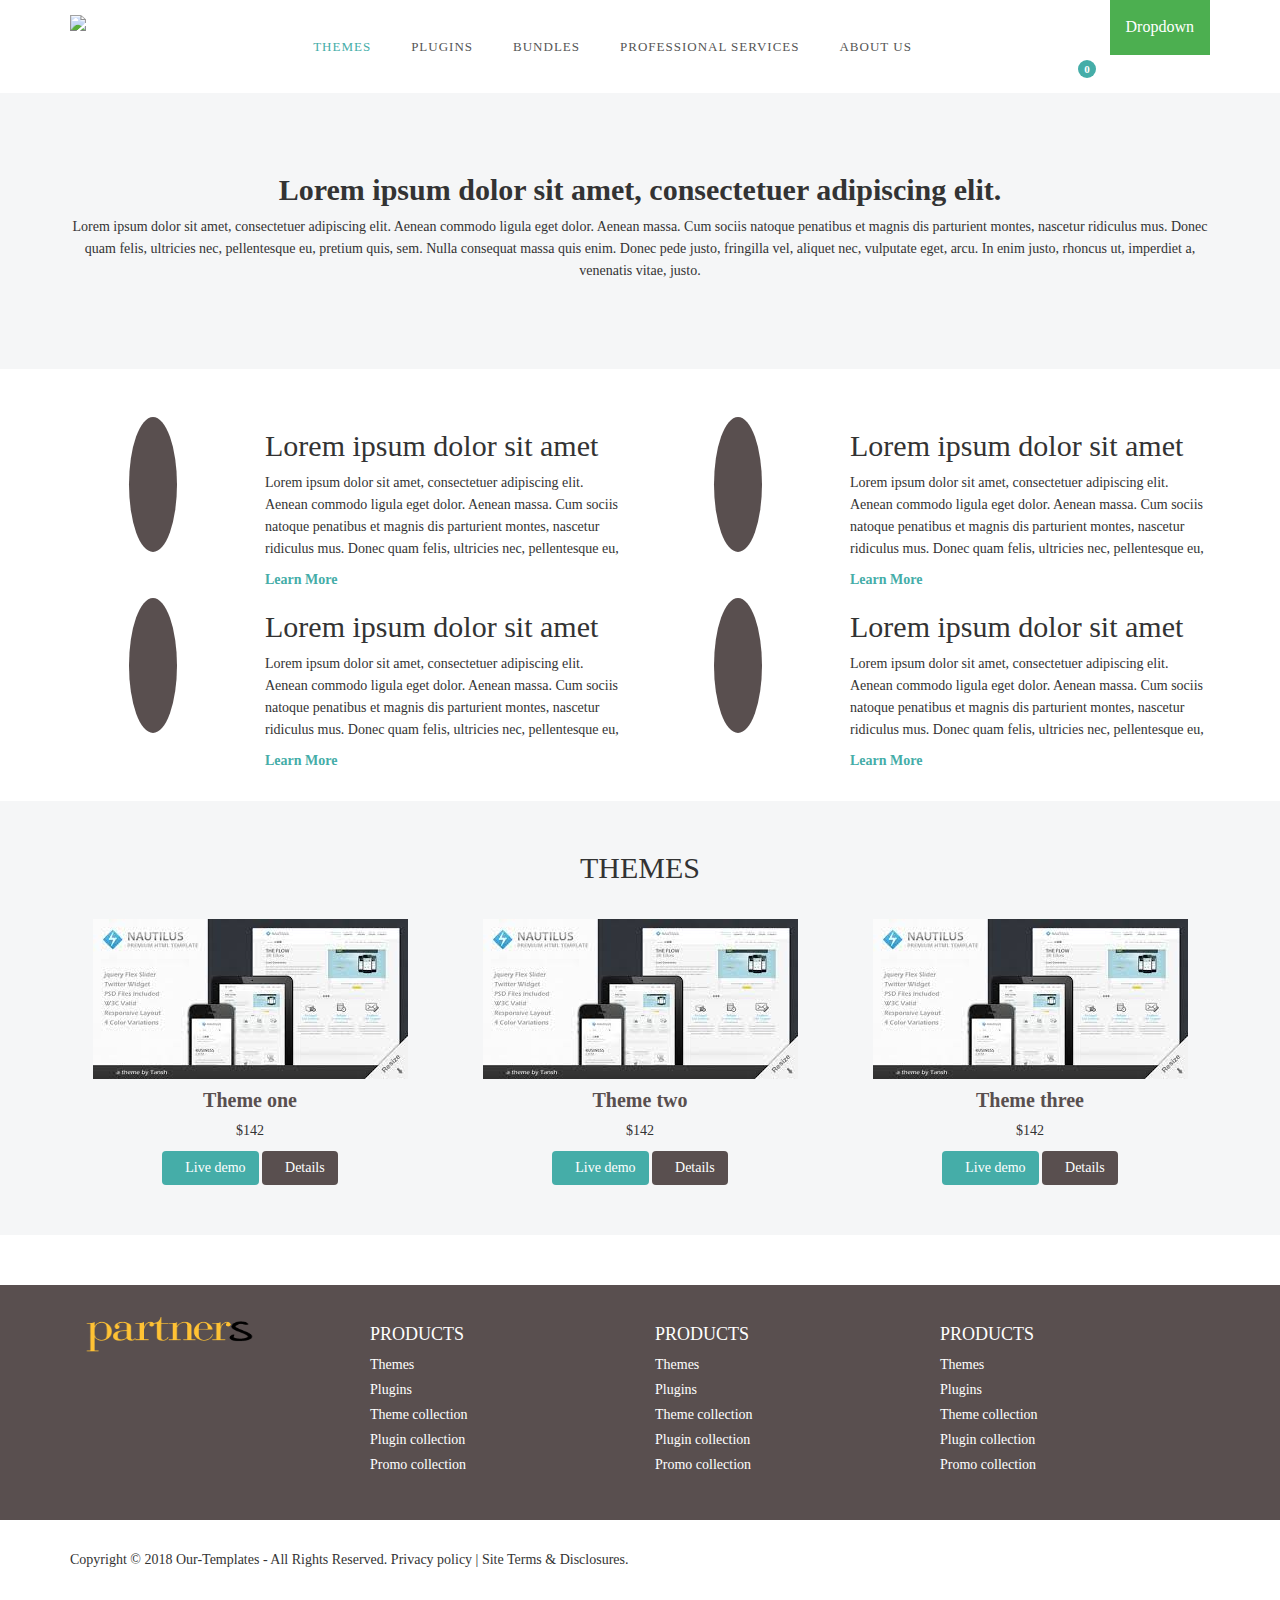
==== index.html @ 28e2e4f4 "index" ====
<html>
<head>
<title>Home</title>
<link rel="stylesheet" type="text/css" href="css/bootstrap/bootstrap.min.css">

<link rel="stylesheet" href="https://use.fontawesome.com/releases/v5.3.1/css/all.css" integrity="sha384-mzrmE5qonljUremFsqc01SB46JvROS7bZs3IO2EmfFsd15uHvIt+Y8vEf7N7fWAU" crossorigin="anonymous">
<link rel="stylesheet" type="text/css" href="css/header/header.css">
<link rel="stylesheet" type="text/css" href="css/style.css">
</head>
<body class="header-fixed">
<header>
<div class="header-v6 header-classic-white header-sticky">
			<!-- Navbar -->
			<div class="navbar mega-menu" role="navigation">
				<div class="container">
					<!-- Brand and toggle get grouped for better mobile display -->
					<div class="menu-container">
						<button type="button" class="navbar-toggle" data-toggle="collapse" data-target=".navbar-responsive-collapse">
							<span class="sr-only">Toggle navigation</span>
							<span class="icon-bar"></span>
							<span class="icon-bar"></span>
							<span class="icon-bar"></span>
						</button>

						<!-- Navbar Brand -->
						<div class="navbar-brand">
							<a href="index.html">
								<img class="shrink-logo" src="assets/img/logo1-default.png" alt="Logo">
							</a>
						</div>
						<!-- ENd Navbar Brand -->

						<!-- Header Inner Right -->
						<div class="header-inner-right">
							<ul class="menu-icons-list">
								<li class="menu-icons shopping-cart">
									<i class="menu-icons-style radius-x fa fa-shopping-cart"></i>
									<span class="badge">0</span>
									<div class="shopping-cart-open">
										<span class="shc-title">No products in the Cart</span>
										<button type="button" class="btn-u"><i class="fa fa-shopping-cart"></i> Cart</button>
										<span class="shc-total">Total: <strong>$0.00</strong></span>
									</div>
								</li>
								<li class="menu-icons">
									<div class="dropdown">
										 <button class="dropbtn">Dropdown</button>
										<div class="dropdown-content">
										    <a href="#">Link 1</a>
										    <a href="#">Link 2</a>
										    <a href="#">Link 3</a>
										 </div>
									</div>
								</li>
							</ul>
						</div>
						<!-- End Header Inner Right -->
					</div>

					<!-- Collect the nav links, forms, and other content for toggling -->
					<div class="collapse navbar-collapse navbar-responsive-collapse">
						<div class="menu-container">
							<ul class="nav navbar-nav">
								<!-- Themes -->
								<li class="dropdown active">
									<a href="javascript:void(0);">
										Themes
									</a>
								</li>
								<!-- End Themes -->

								<!-- Plugins -->
								<li class="dropdown">
									<a href="javascript:void(0);" class="dropdown-toggle" data-toggle="dropdown">
										Plugins
									</a>
								</li>
								<!-- End Plugins -->

								<!-- Bundles -->
								<li class="dropdown">
									<a href="javascript:void(0);" class="dropdown-toggle" data-toggle="dropdown">
										Bundles
									</a>
									<ul class="dropdown-menu">
										<li><a href="blog_masonry_3col.html">Bundles 1</a></li>
										<li><a href="blog_timeline.html">Bundles 2</a></li>
									</ul>
								</li>
								<!-- End Blog -->

								<!-- Profession-->
								<li class="dropdown">
									<a href="javascript:void(0);">
										Professional Services
									</a>
								</li>
								<!-- End Profession -->

								<!-- About -->
								<li class="dropdown">
									<a href="javascript:void(0);">
										About us
									</a>
								</li>
								<!-- About-->
							</ul>
						</div>
					</div><!--/navbar-collapse-->
				</div>
			</div>
			<!-- End Navbar -->
		</div>
</header>

<section class="content-area">
	<div class="container">
		<div class="home-content">
			<h2>Lorem ipsum dolor sit amet, consectetuer adipiscing elit.</h2>
			<p>Lorem ipsum dolor sit amet, consectetuer adipiscing elit. Aenean commodo ligula eget dolor. Aenean massa. Cum sociis natoque penatibus et magnis dis parturient montes, nascetur ridiculus mus. Donec quam felis, ultricies nec, pellentesque eu, pretium quis, sem. Nulla consequat massa quis enim. Donec pede justo, fringilla vel, aliquet nec, vulputate eget, arcu. In enim justo, rhoncus ut, imperdiet a, venenatis vitae, justo.</p>
		</div>
	</div>
</section>

<section class="service-area">
	<div class="container">
		<div class="home-service">
			<div class="row">
				<div class="col-lg-6 col-md-6 col-sm-6 col-xs-12 home-service-one">
					<div class="row">
						<div class="col-lg-4 col-md-4 col-sm-4 col-xs-12 service-left">
							<div class="service-icon">
								<i class="fab fa-ethereum"></i>
							</div>	
						</div>
						<div class="col-lg-8 col-md-8 col-sm-8 col-xs-12 service-right">
							<div class="service-info">
								<h2>Lorem ipsum dolor sit amet</h2>
								<p>Lorem ipsum dolor sit amet, consectetuer adipiscing elit. Aenean commodo ligula eget dolor. Aenean massa. Cum sociis natoque penatibus et magnis dis parturient montes, nascetur ridiculus mus. Donec quam felis, ultricies nec, pellentesque eu,</p>
								<a href="">Learn More <i class="fas fa-angle-right"></i></a>
							</div>
						</div>
					</div>
				</div>
				<div class="col-lg-6 col-md-6 col-sm-6 col-xs-12 home-service-one">
					<div class="row">
						<div class="col-lg-4 col-md-4 col-sm-4 col-xs-12 service-left">
							<div class="service-icon">
								<i class="fas fa-cog"></i>
							</div>	
						</div>
						<div class="col-lg-8 col-md-8 col-sm-8 col-xs-12 service-right">
							<div class="service-info">
								<h2>Lorem ipsum dolor sit amet</h2>
								<p>Lorem ipsum dolor sit amet, consectetuer adipiscing elit. Aenean commodo ligula eget dolor. Aenean massa. Cum sociis natoque penatibus et magnis dis parturient montes, nascetur ridiculus mus. Donec quam felis, ultricies nec, pellentesque eu,</p>
								<a href="">Learn More <i class="fas fa-angle-right"></i></a>
							</div>
						</div>
					</div>
				</div>
			</div>
			<div class="row">
				<div class="col-lg-6 col-md-6 col-sm-6 col-xs-12 home-service-one">
					<div class="row">
						<div class="col-lg-4 col-md-4 col-sm-4 col-xs-12 service-left">
							<div class="service-icon">
								<i class="far fa-copy"></i>
							</div>	
						</div>
						<div class="col-lg-8 col-md-8 col-sm-8 col-xs-12 service-right">
							<div class="service-info">
								<h2>Lorem ipsum dolor sit amet</h2>
								<p>Lorem ipsum dolor sit amet, consectetuer adipiscing elit. Aenean commodo ligula eget dolor. Aenean massa. Cum sociis natoque penatibus et magnis dis parturient montes, nascetur ridiculus mus. Donec quam felis, ultricies nec, pellentesque eu,</p>
								<a href="">Learn More <i class="fas fa-angle-right"></i></a>
							</div>
						</div>
					</div>
				</div>
				<div class="col-lg-6 col-md-6 col-sm-6 col-xs-12 home-service-one">
					<div class="row">
						<div class="col-lg-4 col-md-4 col-sm-4 col-xs-12 service-left">
							<div class="service-icon">
								<i class="fas fa-cog"></i>
							</div>	
						</div>
						<div class="col-lg-8 col-md-8 col-sm-8 col-xs-12 service-right">
							<div class="service-info">
								<h2>Lorem ipsum dolor sit amet</h2>
								<p>Lorem ipsum dolor sit amet, consectetuer adipiscing elit. Aenean commodo ligula eget dolor. Aenean massa. Cum sociis natoque penatibus et magnis dis parturient montes, nascetur ridiculus mus. Donec quam felis, ultricies nec, pellentesque eu,</p>
								<a href="">Learn More <i class="fas fa-angle-right"></i></a>
							</div>
						</div>
					</div>
				</div>
			</div>
		</div>
	</div>
</section>


<section class="theme">
	<div class="container">
		<div class="theme-list">
			<div class="row">
				<div class="theme-one">
					<h2>Themes</h2>
					<div class="col-lg-4 col-md-4 col-sm-4 col-xs-12">
						<div class="theme-image">
							<a href=""><img src="img/theme1.jpg"></a>
							<a href="" class="theme-name"><h4>Theme one</h4></a>
							<div class="theme-price">$142</div>
							<a href=""><button type="button" class="btn"><i class="fas fa-tv"></i> Live demo</button></a>
							<a href=""><button type="button" class="btn1"><i class="fas fa-align-left"></i>Details</button></a>
						</div>
					</div>
					<div class="col-lg-4 col-md-4 col-sm-4 col-xs-12">
						<div class="theme-image">
							<a href=""><img src="img/theme1.jpg"></a>
							<a href="" class="theme-name"><h4>Theme two</h4></a>
							<div class="theme-price">$142</div>
							<a href=""><button type="button" class="btn"><i class="fas fa-tv"></i> Live demo</button></a>
							<a href=""><button type="button" class="btn1"><i class="fas fa-align-left"></i>Details</button></a>
						</div>
					</div>
					<div class="col-lg-4 col-md-4 col-sm-4 col-xs-12">
						<div class="theme-image">
							<a href=""><img src="img/theme1.jpg"></a>
							<a href="" class="theme-name"><h4>Theme three</h4></a>
							<div class="theme-price">$142</div>
							<a href=""><button type="button" class="btn"><i class="fas fa-tv"></i> Live demo</button></a>
							<a href=""><button type="button" class="btn1"><i class="fas fa-align-left"></i>Details</button></a>
						</div>
					</div>
				</div>
			</div>
		</div>
	</div>
</section>


<footer>
<div class="footer-top">	
<div class="container">
	<div class="footer-part">
		<div class="col-lg-3 col-md-3 col-sm-6 col-xs-12">
			<div class="footer-term">
				<ul class="ft-list">
					<li><a href=""><img src="img/partner-logo.png" width="169" height="38"></a></li>
				</ul>
			</div>
		</div>
		<div class="col-lg-3 col-md-3 col-sm-6 col-xs-12">
			<div class="footer-term">
				<h4 class="ft-title">Products</h4>
				<ul class="ft-list">
					<li class="ft-item"><a href="">Themes</a></li>
					<li class="ft-item"><a href="">Plugins</a></li>
					<li class="ft-item"><a href="">Theme collection</a></li>
					<li class="ft-item"><a href="">Plugin collection</a></li>
					<li class="ft-item"><a href="">Promo collection</a></li>
				</ul>
			</div>
		</div>
		<div class="col-lg-3 col-md-3 col-sm-6 col-xs-12">
			<div class="footer-term">
				<h4 class="ft-title">Products</h4>
				<ul class="ft-list">
					<li class="ft-item"><a href="">Themes</a></li>
					<li class="ft-item"><a href="">Plugins</a></li>
					<li class="ft-item"><a href="">Theme collection</a></li>
					<li class="ft-item"><a href="">Plugin collection</a></li>
					<li class="ft-item"><a href="">Promo collection</a></li>
				</ul>
			</div>
		</div>
		<div class="col-lg-3 col-md-3 col-sm-6 col-xs-12">
			<div class="footer-term">
				<h4 class="ft-title">Products</h4>
				<ul class="ft-list">
					<li class="ft-item"><a href="">Themes</a></li>
					<li class="ft-item"><a href="">Plugins</a></li>
					<li class="ft-item"><a href="">Theme collection</a></li>
					<li class="ft-item"><a href="">Plugin collection</a></li>
					<li class="ft-item"><a href="">Promo collection</a></li>
				</ul>
			</div>
		</div>
	</div>
</div>
</div>

<div class="footer-down">
	<div class="container">
		<div class="footer-info">
			Copyright © 2018 Our-Templates - All Rights Reserved.
			<a href="" class="policy-link">Privacy policy</a> | <a href="" class="policy-link">Site Terms & Disclosures.</a>
		</div>
	</div>
</div>

</footer>
<script src="js/jquery.min.js"></script>
<script src="js/bootstrap.min.js"></script>
<script src="js/back-to-top.js"></script>
</body>
</html>
---- css/header/header.css ----
/*----------------------------------------------------------------------

[-----*** TABLE OF CONTENT ***-----]

1. Header - Navbar
2. Header - Menu Inner Right Style
3. Header - Responsive Navbar Style
4. Header - Submenu
5. Header - Mega Menu
6. Header - Fixed
6.1. Header - Fixed Boxed
7. Header - Border Bottom Style Option
8. Header - White Transparent Background Option
9. Header - Dark Transparent Background Option
10. Header - Dark On Scroll Option
11. Header - Dark Search Option
12. Header - Dark Dropdown Background Option
13. Header - Dark Responsive Navbar Option
14. Header - Classic White Option
15. Header - Classic Dark Option
16. Header - Hamburger

[--- HEADER STYLE CLASSES --]

1. header-v6
2. header-border-bottom
3. header-white-transparent
4. header-dark-transparent
5. header-dark-scroll
6. header-dark-search
7. header-dark-dropdown
8. header-dark-res-nav
9. header-dark-classic-white
10. header-dark-classic-dark
-----------------------------------------------------------------------*/


/*--------------------------------------------------
	[1. Header - Navbar]
----------------------------------------------------*/

/*Header v6*/
.header-v6 {
	z-index: 99;
	position: relative;
}

@media (max-width: 991px) {
	.header-v6 {
		position: static;
	}
}

/*Containers
------------------------------------*/
@media (min-width: 768px) and (max-width: 991px) {
  	.header-v6 .menu-container {
	    width: 750px;
  	}
}

@media (max-width: 991px) {
	.header-v6 .menu-container:before,
	.header-v6 .menu-container:after {
		content: " ";
		display: table;
	}

	.header-v6 .menu-container:after {
		clear: both;
	}

    .header-v6 .menu-container {
		margin-left: auto;
		margin-right: auto;
		padding-left: 15px;
		padding-right: 15px;
	}

	.header-v6 > .navbar > .container {
		width: inherit;
		margin-left: 0;
		margin-right: 0;
		padding-left: 0;
    	padding-right: 0;
    }

	.header-v6 > .navbar > .container > .navbar-header,
	.header-v6 > .navbar > .container > .navbar-collapse {
	  	margin-left: 0;
	  	margin-right: 0;
	}
}

/*Navbar*/
.header-v6 .navbar {
	border: none;
	margin-bottom: 0;
}

/*Navbar Brand*/
.header-v6 .navbar-brand {
	height: 93px;
	max-height: 93px;
	line-height: 65px;
}

.header-v6 .navbar-brand img {
	width: auto;
	height: auto;
	max-width: 100%;
	max-height: 100%;
	display: inline-block;
	vertical-align: middle;
}

.header-v6 .navbar-brand img.shrink-logo {
	display: none;
}

.header-v6 .navbar-brand img.default-logo {
	display: inherit;
}

/*Media Queries*/
@media (max-width: 991px) {
	.header-v6 .navbar-brand {
		padding-top: 20px;
	}

	.header-v6 .navbar-brand img.shrink-logo {
		display: inherit;
	}

	.header-v6 .navbar-brand img.default-logo {
		display: none;
	}
}

/*Navbar Toggle*/
.header-v6 .navbar-toggle {
	border: none;
	margin: 31px 0 31px 15px;
}

.header-v6 .navbar-toggle .icon-bar {
	height: 1px;
	width: 20px;
	font-size: 20px;
	background: #555;
	margin-bottom: 5px;
}

.header-v6 .navbar-toggle .icon-bar:last-child {
	margin-bottom: 0;
}

.header-v6 .navbar-toggle,
.header-v6 .navbar-toggle:hover,
.header-v6 .navbar-toggle:focus {
	background: inherit;
}

/*Navbar Collapse*/
.header-v6 .navbar-collapse {
	position: relative;
}

/*Navbar Menu*/
.header-v6 .navbar-nav > li > a {
	color: #fff;
	font-size: 13px;
	font-weight: 400;
	letter-spacing: 1px;
	text-transform: uppercase;
}

.header-v6 .nav > li > a:hover,
.header-v6 .nav > li > a:focus {
	background: inherit;
}

@media (min-width: 992px) {
	.navbar {
		border-radius: 0;
	}

	.header-v6 .navbar-nav {
		float: none;
	    margin: 0 auto;
	    display: table;
	    table-layout: fixed;
	}
}


/*--------------------------------------------------
	[2. Header - Menu Inner Right Style]
----------------------------------------------------*/

/*Menu Inner Right
------------------------------------*/
.header-v6 .header-inner-right {
	float: right;
	z-index: 999;
	margin-left: -20px;
	position: relative;
}

@media (max-width: 350px) {
	.header-v6 .header-inner-right {
		display: none;
	}
}

.header-v6 .menu-icons-list {
	margin: 0;
	list-style: none;
}

.header-v6 li.menu-icons {
	position: relative;
	display: inline-block;
}

.header-v6 li.menu-icons:first-child {
	padding-right: 15px;
}

.header-v6 li.menu-icons i.menu-icons-style {
	color: #fff;
	width: 25px;
	cursor: pointer;
	font-size: 16px;
	line-height: 94px;
	text-align: center;
	display: inline-block;
}

.header-v6 li.menu-icons span.badge {
	top: 28px;
	left: 12px;
	color: #fff;
	width: 18px;
	height: 18px;
	padding: 4px;
	display: block;
	font-size: 11px;
	text-align: center;
	position: absolute;
	background: #45ADA8;
	display: inline-block;
	border-radius: 50% !important;
}

/*Shopping Cart*/
.header-v6 .shopping-cart .shopping-cart-open {
	right: 0;
	top: 94px;
	padding: 15px;
	display: none;
	min-width: 250px;
	background: #fff;
	position: absolute;
	border: 1px solid #e7e7e7;
	border-top: 2px solid #45ADA8;
}

.header-v6 .shopping-cart:hover .shopping-cart-open {
	display: block;
}

.header-v6 .shopping-cart-open span.shc-title {
	color: #444;
	display: block;
	font-size: 12px;
	margin-bottom: 15px;
	padding-bottom: 10px;
	text-transform: uppercase;
	border-bottom: 1px solid #e7e7e7;
}

.header-v6 .shopping-cart-open span.shc-total {
	color: #444;
	float: right;
	font-size: 12px;
	margin-top: 6px;
	text-transform: uppercase;
}

.header-v6 .shopping-cart-open span.shc-total strong {
	padding-left: 3px;
}

.header-v6 .shopping-cart-open .btn-u {
	padding: 4px 12px;
}

/*Search Box
------------------------------------*/
.header-v6 .search-open {
	top: 0;
	right: 0;
	width: 100%;
	z-index: 99;
	height: auto;
	display: none;
	padding: 10px;
	position: fixed;
	background: #fff;
}

.header-v6 .search-open .form-control {
	color: #555;
	border: none;
	height: 75px;
	font-size: 33px;
	font-weight: 200;
	box-shadow: none;
	background: #fff;
	padding: 0 14% 0 13%;
	text-transform: uppercase;
	font-family: 'Open Sans', sans-serif;
}

@media (max-width: 768px) {
	.header-v6 .search-open .form-control {
		font-size: 20px;
	}
}

@media (max-width: 991px) {
	.header-v6 .search-open .form-control {
		padding: 0 28% 0 5%;
	}
}

.header-v6 .search-open .form-control::-moz-placeholder {
	color: #555;
}
.header-v6 .search-open .form-control:-ms-input-placeholder {
	color: #555;
}
.header-v6 .search-open .form-control::-webkit-input-placeholder {
	color: #555;
}

.header-v6 .search-open .form-control:hover,
.header-v6 .search-open .form-control:active,
.header-v6 .search-open .form-control:focus {
	border: none;
	box-shadow: none;
}

.header-v6 .search-close {
	z-index: 999;
	position: relative;
}

.header-v6 li.menu-icons i.search-btn {
	color: #fff;
}

.header-v6 li.menu-icons i.fa-times {
	color: #444;
}


/*--------------------------------------------------
	[3. Header - Responsive Navbar Style]
----------------------------------------------------*/

/*Responsive Navbar*/
@media (max-width: 991px) {
	/*Responsive code for max-width: 991px*/
    .header-v6 .navbar-header {
        float: none;
    }

    .header-v6 .navbar-toggle {
        display: block;
    }

    .header-v6 .navbar-collapse {
		border-color: #eee;
    	border-bottom: 1px solid #eee;
    }

    .header-v6 .navbar-collapse.collapse {
        display: none !important;
    }

    .header-v6 .navbar-collapse.collapse.in {
        display: block !important;
  		overflow-y: auto !important;
    }

    .header-v6 .navbar-nav {
        margin: 0;
        float: none !important;
    }

    .header-v6 .navbar-nav > li {
        float: none;
    }

    .header-v6 .navbar-nav > li > a {
        padding-top: 30px;
        padding-bottom: 40px;
    }

    /*Navbar Nav*/
    .header-v6 .navbar-nav > li > a {
    	color: #444;
    }

    /*Pull Right*/
    .header-v6 .dropdown-menu.pull-right {
		float: none !important;
	}

	/*Dropdown Menu Slide Down Effect*/
	.header-v6 .navbar-nav .open .dropdown-menu {
		border: 0;
		float: none;
		width: auto;
		margin-top: 0;
		position: static;
		box-shadow: none;
		background-color: transparent;
	}

	.header-v6 .navbar-nav .open .dropdown-menu > li > a,
	.header-v6 .navbar-nav .open .dropdown-menu .dropdown-header {
		padding: 5px 15px 5px 25px;
	}

	.header-v6 .navbar-nav .open .dropdown-menu > li > a {
		line-height: 20px;
	}

	.header-v6 .navbar-nav .open .dropdown-menu > li > a:hover,
	.header-v6 .navbar-nav .open .dropdown-menu > li > a:focus {
		background-image: none;
	}

	.header-v6 .navbar-nav .open .dropdown-menu > li > a {
		color: #777;
	}

	.header-v6 .navbar-nav .open .dropdown-menu > li > a:hover,
	.header-v6 .navbar-nav .open .dropdown-menu > li > a:focus {
		color: #45ADA8;
		background-color: transparent;
	}

	.header-v6 .navbar-nav .open .dropdown-menu > .active > a,
	.header-v6 .navbar-nav .open .dropdown-menu > .active > a:hover,
	.header-v6 .navbar-nav .open .dropdown-menu > .active > a:focus {
		color: #45ADA8;
		background-color: transparent;
	}

	.header-v6 .navbar-nav .open .dropdown-menu > .disabled > a,
	.header-v6 .navbar-nav .open .dropdown-menu > .disabled > a:hover,
	.header-v6 .navbar-nav .open .dropdown-menu > .disabled > a:focus {
		color: #45ADA8;
		background-color: transparent;
	}

	.header-v6 .dropdown-menu.no-bottom-space {
		padding-bottom: 0;
	}

  	/*Design for max-width: 991px*/
  	.header-v6 .navbar-collapse,
	.header-v6 .navbar-collapse .container {
		padding-left: 0 !important;
		padding-right: 0 !important;
	}

	.header-v6 .navbar-nav > li > a {
		font-size: 14px;
		padding: 12px 5px;
	}

	.header-v6 .navbar-nav > li a {
		border-bottom: none;
		border-top: 1px solid #eee;
	}

	.header-v6 .navbar-nav > li:first-child > a {
		border-top: transparent;
	}

	.header-v6 .navbar-nav > li > a:hover {
		color: #45ADA8;
	}

	.header-v6 .navbar-nav > .open > a,
	.header-v6 .navbar-nav > .open > a:hover,
	.header-v6 .navbar-nav > .open > a:focus {
		color: #555;
		background: inherit;
	}

	.header-v6 .navbar-nav > .active > a,
	.header-v6 .navbar-nav > .active > a:hover,
	.header-v6 .navbar-nav > .active > a:focus {
		background: inherit;
		color: #45ADA8 !important;
	}

	.header-v6 .dropdown .dropdown-submenu > a {
		font-size: 13px;
		color: #555 !important;
		text-transform: uppercase;
	}
}

@media (min-width: 992px) {
	/*Navbar Collapse*/
	.header-v6 .navbar-collapse {
		padding: 0;
	}

	/*Navbar*/
	.header-v6 .navbar {
		min-height: 40px !important;
	}

	.header-v6 .container > .navbar-header,
	.header-v6 .container-fluid > .navbar-header,
	.header-v6 .container > .navbar-collapse,
	.header-v6 .container-fluid > .navbar-collapse {
		margin-bottom: -10px;
	}

	.header-v6 .navbar-nav {
		top: 2px;
		position: relative;
	}

	.header-v6 .navbar-nav > li > a {
		padding: 20px;
		line-height: 54px;
	}

	.header-v6 .navbar-nav > li > a,
	.header-v6 .navbar-nav > li > a:hover,
	.header-v6 .navbar-nav > li > a:focus,
	.header-v6 .navbar-nav > .active > a,
	.header-v6 .navbar-nav > .active > a:hover,
	.header-v6 .navbar-nav > .active > a:focus {
		color: #fff;
		font-weight: 200;
		background: none;
	}

	.header-v6 .navbar-nav > .open > a,
	.header-v6 .navbar-nav > .open > a:hover,
	.header-v6 .navbar-nav > .open > a:focus {
		color: #fff;
	}

	/*Dropdown Menu*/
	.header-v6 .dropdown-menu {
		border: none;
		padding: 15px 0;
		min-width: 230px;
		border-radius: 0;
		background: #fff;
		z-index: 9999 !important;
		border-top: solid 3px #45ADA8;
	}

	.header-v6 .dropdown-menu li a {
		color: #777;
		font-size: 13px;
		font-weight: 400;
		padding: 6px 25px;
	}

	.header-v6 .dropdown-menu .active > a,
	.header-v6 .dropdown-menu li > a:hover {
		color: #45ADA8;
		background: inherit;
		filter: none !important;
		transition: all .1s ease-in-out;
	}

	.header-v6 .dropdown-menu li > a:focus {
		background: none;
		filter: none !important;
	}

	.header-v6 .navbar-nav > li.dropdown:hover > .dropdown-menu {
		display: block;
	}

	.header-v6 .open > .dropdown-menu {
		display: none;
	}
}


/*--------------------------------------------------
	[4. Header - Submenu]
----------------------------------------------------*/

/*Dropdown Submenu for BS3
------------------------------------*/
.header-v6 .dropdown-submenu {
   position: relative;
}

.header-v6 .dropdown-submenu > a:after {
    top: 9px;
    right: 15px;
    font-size: 11px;
    content: "\f105";
    position: absolute;
    font-weight: normal;
    display: inline-block;
    font-family: FontAwesome;
}

@media (max-width: 991px) {
  	.header-v6 .dropdown-submenu > a:after {
      	content: " ";
  	}
}

.header-v6 .dropdown-submenu > .dropdown-menu {
	top: -20px;
	left: 100%;
	margin-left: 0px;
}

/*Submenu comes from LEFT side*/
.header-v6 .dropdown-submenu > .dropdown-menu.submenu-left {
	left: -100%;
}

.header-v6 .dropdown-submenu:hover > .dropdown-menu {
   	display: block;
}

@media (max-width: 991px) {
	.header-v6 .dropdown-submenu > .dropdown-menu {
		display: block;
		margin-left: 15px;
	}
}

.header-v6 .dropdown-submenu.pull-left {
	float: none;
}

.header-v6 .dropdown-submenu.pull-left > .dropdown-menu {
	left: -100%;
	margin-left: 10px;
}

.header-v6 .dropdown-menu li [class^="fa-"],
.header-v6 .dropdown-menu li [class*=" fa-"] {
	left: -3px;
	width: 1.25em;
	margin-right: 1px;
	position: relative;
	text-align: center;
	display: inline-block;
}
.header-v6 .dropdown-menu li [class^="fa-"].fa-lg,
.header-v6 .dropdown-menu li [class*=" fa-"].fa-lg {
	/* increased font size for fa-lg */
	width: 1.5625em;
}


/*--------------------------------------------------
	[5. Header - Mega Menu]
----------------------------------------------------*/

/*Mega Menu
------------------------------------*/
.header-v6 .mega-menu .nav,
.header-v6 .mega-menu .dropup,
.header-v6 .mega-menu .dropdown,
.header-v6 .mega-menu .collapse {
  	position: static;
}

.header-v6 .mega-menu .navbar-inner,
.header-v6 .mega-menu .container {
  	position: relative;
}

.header-v6 .mega-menu .dropdown-menu {
  	left: auto;
}

.header-v6 .mega-menu .dropdown-menu > li {
  	display: block;
}

.header-v6 .mega-menu .dropdown-submenu .dropdown-menu {
  	left: 100%;
}

.header-v6 .mega-menu .nav.pull-right .dropdown-menu {
  	right: 0;
}

.header-v6 .mega-menu .mega-menu-content {
  	*zoom: 1;
  	padding: 0;
}

.header-v6 .mega-menu .mega-menu-content:before,
.header-v6 .mega-menu .mega-menu-content:after {
  	content: "";
  	display: table;
  	line-height: 0;
}

.header-v6 .mega-menu .mega-menu-content:after {
  	clear: both;
}

.header-v6 .mega-menu.navbar .nav > li > .dropdown-menu:after,
.header-v6 .mega-menu.navbar .nav > li > .dropdown-menu:before {
  	display: none;
}

.header-v6 .mega-menu .dropdown.mega-menu-fullwidth .dropdown-menu {
  	left: 0;
  	right: 0;
  	overflow: hidden;
}

@media (min-width: 992px) {
	.header-v6 .mega-menu .dropdown.mega-menu-fullwidth .dropdown-menu {
  		margin-left: 10px;
  		margin-right: 15px;
	}
}

/*Equal Height Lists*/
@media (min-width: 992px) {
	.header-v6 .mega-menu .equal-height {
	    display: -webkit-flex;
	    display: -ms-flexbox;
	    display: flex;

	    /*-webkit-flex-wrap: wrap;
	    -ms-flex-wrap: wrap;
	    flex-wrap: wrap;*/
	}

	.header-v6 .mega-menu .equal-height-in {
	    display: -webkit-flex;
	    display: -ms-flexbox;
	    display: flex;
	}
}

/*Mega Menu Style Effect*/
.header-v6 .mega-menu .equal-height-list h3 {
	color: #555;
	font-size: 15px;
	font-weight: 400;
	padding: 0 10px 0 13px;
	text-transform: uppercase;
}

/*Space for only Big Resolution*/
@media (min-width: 992px) {
	.header-v6 .mega-menu .big-screen-space {
		margin-bottom: 20px;
	}
}

/*Mega Menu Content*/
@media (min-width: 992px) {
    .header-v6 .mega-menu .equal-height-in {
        padding: 20px 0;
        border-left: 1px solid #bbb;
    }

    .header-v6 .mega-menu .equal-height-in:first-child {
        border-left: none;
        margin-left: -1px;
    }

    .header-v6 .mega-menu .equal-height-list {
    	width: 100%;
    }

    .header-v6 .mega-menu .equal-height-list li a {
        display: block;
        position: relative;
        border-bottom: none;
        padding: 5px 10px 5px 15px;
    }

    .header-v6 .mega-menu .equal-height-list a:hover {
    	text-decoration: none;
    }

    /*Dropdown Arrow Icons*/
    .header-v6 .mega-menu .mega-menu-fullwidth li a {
    	padding: 5px 10px 5px 30px;
    }

    .header-v6 .mega-menu .mega-menu-fullwidth li a:after {
        top: 7px;
        left: 15px;
        font-size: 11px;
        content: "\f105";
        position: absolute;
        font-weight: normal;
        display: inline-block;
        font-family: FontAwesome;
    }

    /*Dropdown Arrow Icons Disable class*/
    .header-v6 .mega-menu .mega-menu-fullwidth .disable-icons li a {
    	padding: 5px 10px 5px 15px;
    }

    .header-v6 .mega-menu .mega-menu-fullwidth .disable-icons li a:after {
    	display: none;
    }
}

/*Space Effect inside the container to avoid scroll bar*/
@media (min-width: 737px) and (max-width: 991px) {
	.header-v6 .mega-menu .mega-menu-content .container {
		width: 690px !important;
	}

	.header-v6 .mega-menu .equal-height {
		margin-right: 0;
	}

	.header-v6 .mega-menu .equal-height-in {
    	padding-right: 0;
    	margin-right: -15px;
    }
}

@media (max-width: 991px) {
	.header-v6 .mega-menu .equal-height {
		margin-right: 0;
	}

	.header-v6 .mega-menu .equal-height-in {
    	padding-right: 0;
    	padding-left: 5px;
    }
}

/*Equal Hight List Style*/
@media (max-width: 991px) {
    .header-v6 .mega-menu .dropdown.mega-menu-fullwidth .dropdown-menu {
        width: auto;
    }

    .header-v6 .mega-menu .equal-height-in,
    .header-v6 .mega-menu .equal-height-list {
        display: block;
    }

    .header-v6 .mega-menu .mega-menu-fullwidth .dropdown-menu > li > ul {
        display: block;
    }

    /*Equal Height List Style*/
    .header-v6 .mega-menu .equal-height-list h3 {
		color: #555;
		margin: 0 0 5px;
		font-size: 13px;
		font-weight: 400;
		padding: 6px 15px 5px;
	}

	.header-v6 .mega-menu .equal-height-list li a {
		color: #777;
		display: block;
		font-size: 13px;
		font-weight: 400;
		margin-left: 15px;
		padding: 6px 25px;
	}

	.header-v6 .mega-menu .equal-height-list > h3.active,
	.header-v6 .mega-menu .equal-height-list > .active > a,
	.header-v6 .mega-menu .equal-height-list > .active > a:hover,
	.header-v6 .mega-menu .equal-height-list > .active > a:focus {
		color: #45ADA8;
		background-color: transparent;
	}

	.header-v6 .mega-menu .equal-height-list li a:hover {
		color: #45ADA8;
		text-decoration: none;
	}
}


/*--------------------------------------------------
	[6. Header - Fixed]
----------------------------------------------------*/

/*Header Fixed
------------------------------------*/
/*Media Queries*/
@media (min-width: 992px) {
	/*Header Sticky*/
	.header-fixed .header-v6.header-sticky {
		top: 0;
		left: 0;
		width: 100%;
		height: auto;
		z-index: 999;
		/*position: fixed;*/
	}

	.header-fixed .header-v6.header-fixed-shrink {
		border-bottom: none;
		box-shadow: 0 0 3px #bbb;
	}

	.header-fixed .header-v6.header-fixed-shrink .navbar {
		background: #fff;
	}

	/*Navbar*/
	.header-fixed .header-v6.header-fixed-shrink .navbar-nav > li > a {
		color: #555;
	}

	.header-fixed .header-v6.header-fixed-shrink .navbar-nav .active > a,
	.header-fixed .header-v6.header-fixed-shrink .navbar-nav li > a:hover {
		color: #45ADA8;
	}

	/*Navbar Brand*/
	.header-fixed .header-v6.header-fixed-shrink .navbar-brand img.default-logo {
		display: none;
	}

	.header-fixed .header-v6.header-fixed-shrink .navbar-brand img.shrink-logo {
		display: inherit;
	}

	/*Menu Inner Right*/
	.header-fixed .header-v6.header-fixed-shrink li.menu-icons i.menu-icons-style {
		color: #555;
	}

	/*Transition scroll down*/
	.header-fixed .header-v6.header-fixed-shrink .navbar-brand,
	.header-fixed .header-v6.header-fixed-shrink .navbar-nav > li > a,
	.header-fixed .header-v6.header-fixed-shrink li.menu-icons i.menu-icons-style,
	.header-fixed .header-v6.header-fixed-shrink li.menu-icons span.badge,
	.header-fixed .header-v6.header-fixed-shrink .shopping-cart .shopping-cart-open,
	.header-fixed .header-v6.header-fixed-shrink .search-open .form-control {
  	transition: all 0.4s cubic-bezier(.7, 1, .7, 1);
	}

	/*Transition scroll up added after v1.9.2*/
	.header-fixed .header-v6 .navbar-brand,
	.header-fixed .header-v6 .navbar-nav > li > a,
	.header-fixed .header-v6 li.menu-icons i.menu-icons-style,
	.header-fixed .header-v6 li.menu-icons span.badge,
	.header-fixed .header-v6 .shopping-cart .shopping-cart-open,
	.header-fixed .header-v6 .search-open .form-control {
  	transition: all 0.4s cubic-bezier(.7, 1, .7, 1);
	}

	/*Navbar Brand*/
	.header-fixed .header-v6.header-fixed-shrink .navbar-brand {
		height: 70px;
		max-height: 70px;
		line-height: 39px;
	}

	/*Navbar Nav*/
	.header-fixed .header-v6.header-fixed-shrink .navbar-nav > li > a {
		line-height: 30px;
	}

	/*Menu Icons*/
	.header-fixed .header-v6.header-fixed-shrink li.menu-icons i.menu-icons-style {
		line-height: 70px;
	}

	.header-fixed .header-v6.header-fixed-shrink li.menu-icons span.badge {
		top: 17px;
	}

	.header-fixed .header-v6.header-fixed-shrink .shopping-cart .shopping-cart-open {
		top: 70px;
	}

	/*Search*/
	.header-fixed .header-v6.header-fixed-shrink .search-open {
		border-bottom: 1px solid #eee;
	}

	.header-fixed .header-v6.header-fixed-shrink .search-open .form-control {
		height: 49px;
		font-size: 25px;
	}
}

/*Media Queries*/
@media (max-width: 991px) {
	/*Header*/
	.header-fixed .header-v6,
	.header-fixed .header-v6.header-fixed-shrink {
		height: inherit;
		position: relative;
	}

	/*Header Inner Right*/
	.header-fixed .header-v6.header-fixed-shrink .header-inner-right,
	.header-fixed .header-v6.header-fixed-shrink .menu-icons-list {
		margin-left: 0;
		/*margin-right: 20px;*/
	}

	/*Menu Icons*/
	.header-v6 li.menu-icons i.menu-icons-style {
		color: #555;
	}
}


/*--------------------------------------------------
    [6.1. Header - Fixed Boxed]
----------------------------------------------------*/

.boxed-layout.header-fixed .header-v6.header-sticky {
	left: inherit;
	width: inherit;
}


/*--------------------------------------------------
	[7. Header - Border Bottom Style Option]
----------------------------------------------------*/

/*Navbar*/
.header-v6.header-border-bottom .navbar {
	box-shadow: none;
	border-bottom: 1px solid rgba(255,255,255,0.5);
}

.header-fixed .header-v6.header-border-bottom.header-fixed-shrink .navbar {
	border-bottom: none;
}

/*Media Queries*/
@media (min-width: 992px) {
	.header-v6.header-border-bottom .navbar {
		background: transparent;
	}

	.header-fixed .header-v6.header-border-bottom.header-fixed-shrink .navbar {
		background: #fff;
	}
}


/*--------------------------------------------------
	[8. Header - White Transparent Background Option]
----------------------------------------------------*/

/*Navbar*/
.header-v6.header-white-transparent .navbar {
	background: rgba(255,255,255,0.5);
}

/*Media Queries*/
@media (min-width: 992px) {
	.header-fixed .header-v6.header-white-transparent.header-fixed-shrink .navbar {
		background: #fff;
	}
}


/*--------------------------------------------------
	[9. Header - Dark Transparent Background Option]
----------------------------------------------------*/

/*Navbar*/
.header-v6.header-dark-transparent .navbar {
	background: rgba(0,0,0,.5);
}

/*Media Queries*/
@media (min-width: 992px) {
	/*Header*/
	.header-fixed .header-v6.header-dark-transparent.header-fixed-shrink {
		box-shadow: none;
	}

	.header-fixed .header-v6.header-dark-transparent.header-fixed-shrink .navbar {
		background: #2a2b2b;
	}

	/*Navbar Brand*/
	.header-fixed .header-v6.header-dark-transparent.header-fixed-shrink .navbar-brand img.default-logo {
		display: inherit;
	}

	.header-fixed .header-v6.header-dark-transparent.header-fixed-shrink .navbar-brand img.shrink-logo {
		display: none;
	}

	/*Navbar*/
	.header-fixed .header-v6.header-dark-transparent.header-fixed-shrink .navbar-nav > li > a {
		color: #fff;
	}

	.header-fixed .header-v6.header-dark-transparent.header-fixed-shrink .navbar-nav .active > a,
	.header-fixed .header-v6.header-dark-transparent.header-fixed-shrink .navbar-nav li > a:hover {
		color: #45ADA8;
	}

	.header-fixed .header-v6.header-dark-transparent.header-fixed-shrink li.menu-icons i.menu-icons-style {
		color: #fff;
	}
}

@media (max-width: 991px) {
	/*Header*/
	.header-fixed .header-v6.header-dark-transparent .navbar {
		background: #fff;
	}
}

/*Search*/
.header-v6.header-dark-transparent li.menu-icons i.fa-times,
.header-fixed .header-v6.header-dark-transparent.header-fixed-shrink li.menu-icons i.fa-times {
	color: #555;
}


/*--------------------------------------------------
	[10. Header - Dark On Scroll Option]
----------------------------------------------------*/

/*Media Queries*/
@media (min-width: 992px) {
	/*Header*/
	.header-fixed .header-v6.header-dark-scroll.header-fixed-shrink {
		box-shadow: none;
		background: #2a2b2b;
	}

	.header-fixed .header-v6.header-dark-scroll.header-fixed-shrink .navbar {
		background-color: inherit;
	}

	/*Navbar Brand*/
	.header-fixed .header-v6.header-dark-scroll.header-fixed-shrink .navbar-brand img.default-logo {
		display: inherit;
	}

	.header-fixed .header-v6.header-dark-scroll.header-fixed-shrink .navbar-brand img.shrink-logo {
		display: none;
	}

	/*Navbar*/
	.header-fixed .header-v6.header-dark-scroll.header-fixed-shrink .navbar-nav > li > a {
		color: #fff;
	}

	.header-fixed .header-v6.header-dark-scroll.header-fixed-shrink .navbar-nav .active > a,
	.header-fixed .header-v6.header-dark-scroll.header-fixed-shrink .navbar-nav li > a:hover {
		color: #45ADA8;
	}

	.header-fixed .header-v6.header-dark-scroll.header-fixed-shrink li.menu-icons i.menu-icons-style {
		color: #fff;
	}
}

/*Search*/
.header-v6.header-dark-scroll li.menu-icons i.fa-times,
.header-fixed .header-v6.header-dark-scroll.header-fixed-shrink li.menu-icons i.fa-times {
	color: #555;
}


/*--------------------------------------------------
	[11. Header - Dark Search Option]
----------------------------------------------------*/

/*Media Queries*/
@media (min-width: 992px) {
	/*Navbar*/
	.header-fixed .header-v6.header-dark-search.header-fixed-shrink {
		box-shadow: none;
	}

	.header-fixed .header-v6.header-dark-search.header-dark-scroll.header-fixed-shrink .navbar {
		background: inherit;
	}

	.header-fixed .header-v6.header-dark-search.header-classic-white.header-fixed-shrink {
		box-shadow: none;
	}

	/*Search*/
	.header-v6.header-dark-search .search-open {
		background: #2a2b2b;
		border-bottom: 1px solid #555;
	}

	.header-fixed .header-v6.header-dark-search.header-fixed-shrink .search-open {
		border-bottom-color: #555;
	}

	.header-v6.header-dark-search .search-open .form-control {
		color: #fff;
		background: #2a2b2b;
	}

	.header-v6.header-dark-search .search-open .form-control::-moz-placeholder {
		color: #fff;
	}
	.header-v6.header-dark-search .search-open .form-control:-ms-input-placeholder {
		color: #fff;
	}
	.header-v6.header-dark-search .search-open .form-control::-webkit-input-placeholder {
		color: #fff;
	}

	.header-v6.header-dark-search li.menu-icons i.fa-times,
	.header-fixed .header-v6.header-dark-search.header-fixed-shrink li.menu-icons i.fa-times {
		color: #fff;
	}
}


/*--------------------------------------------------
	[12. Header - Dark Dropdown Option]
----------------------------------------------------*/

/*Shopping Cart*/
.header-v6.header-dark-dropdown .shopping-cart .shopping-cart-open {
	background: #2a2b2b;
	border-color: #555;
	border-top-color: #45ADA8;
}

.header-v6.header-dark-dropdown .shopping-cart-open span.shc-title {
	color: #fff;
	border-bottom-color: #555;
}

.header-v6.header-dark-dropdown .shopping-cart-open span.shc-total {
	color: #fff;
}

/*Media Queries*/
@media (min-width: 992px) {
	/*Dropdown*/
	.header-v6.header-dark-dropdown .dropdown-menu {
		background: #2a2b2b;
	}

	.header-v6.header-dark-dropdown .dropdown-menu li a {
		color: #ccc;
	}

	.header-v6.header-dark-dropdown .dropdown-menu .active > a,
	.header-v6.header-dark-dropdown .dropdown-menu li > a:hover {
		color: #45ADA8;
	}

	/*Equal Height List Style*/
	.header-v6.header-dark-dropdown .mega-menu .equal-height-in {
        border-left-color: #777;
    }

    .header-v6.header-dark-dropdown .mega-menu .equal-height-list h3 {
		color: #fff;
	}

	.header-v6.header-dark-dropdown .mega-menu .equal-height-list li a {
		color: #ccc;
	}

	.header-v6.header-dark-dropdown .mega-menu .equal-height-list .active > a,
	.header-v6.header-dark-dropdown .mega-menu .equal-height-list li a:hover {
		color: #45ADA8;
	}
}


/*--------------------------------------------------
	[13. Header - Dark Responsive Navbar Option]
----------------------------------------------------*/

/*Media Queries*/
@media (max-width: 991px) {
	.header-v6.header-dark-res-nav {
		background: #2a2b2b;
	}

	/*Navbar Brand*/
	.header-fixed .header-v6.header-dark-res-nav .navbar-brand img.default-logo {
		display: inherit;
	}

	.header-fixed .header-v6.header-dark-res-nav .navbar-brand img.shrink-logo {
		display: none;
	}

	/*Toggle*/
	.header-v6.header-dark-res-nav .navbar-toggle .icon-bar {
		background: #fff;
	}

	/*Menu Inner Right*/
	.header-v6.header-dark-res-nav li.menu-icons i.menu-icons-style {
		color: #fff;
	}

	/*Search*/
	.header-v6.header-dark-res-nav .search-open {
		background: #2a2b2b;
		border-bottom: 1px solid #555;
	}

	.header-fixed .header-v6.header-dark-res-nav.header-fixed-shrink .search-open {
		border-bottom-color: #555;
	}

	.header-v6.header-dark-res-nav .search-open .form-control {
		color: #fff;
		background: #2a2b2b;
	}

	.header-v6.header-dark-res-nav .search-open .form-control::-moz-placeholder {
		color: #fff;
	}
	.header-v6.header-dark-res-nav .search-open .form-control:-ms-input-placeholder {
		color: #fff;
	}
	.header-v6.header-dark-res-nav .search-open .form-control::-webkit-input-placeholder {
		color: #fff;
	}

	.header-v6.header-dark-res-nav li.menu-icons i.fa-times,
	.header-fixed .header-v6.header-dark-res-nav.header-fixed-shrink li.menu-icons i.fa-times {
		color: #fff;
	}

	/*Navbar Collapse*/
	.header-v6.header-dark-res-nav .navbar-collapse {
		border-color: #555;
		border-bottom-color: #555;
	}

	/*Navbar Nav*/
	.header-v6.header-dark-res-nav .navbar-nav > li a {
		color: #ccc;
		border-top-color: #555;
	}

	.header-v6.header-dark-res-nav .navbar-nav > li a:hover {
		color: #45ADA8;
	}

	.header-v6.header-dark-res-nav .navbar-nav > .open > a,
	.header-v6.header-dark-res-nav .navbar-nav > .open > a:hover,
	.header-v6.header-dark-res-nav .navbar-nav > .open > a:focus {
		color: #fff;
	}

	/*Dropdown*/
	.header-v6.header-dark-res-nav .navbar-nav .open .dropdown-menu > li > a {
		color: #ccc;
	}

	.header-v6.header-dark-res-nav .navbar-nav .open .dropdown-menu > li > a:hover {
		color: #45ADA8;
	}

	/*Submenu*/
	.header-v6.header-dark-res-nav .dropdown .dropdown-submenu > a {
		color: #fff !important;
	}

	/*Mega Menu*/
	.header-v6.header-dark-res-nav .mega-menu .equal-height-list h3 {
		color: #fff;
	}
}


/*--------------------------------------------------
	[14. Header - Classic White Option]
----------------------------------------------------*/

/*Media Queries*/
@media (min-width: 992px) {
	/*Header Sticky*/
	.header-v6.header-classic-white .navbar {
		background: #fff;
	}

	/*Navbar*/
	.header-fixed .header-v6.header-classic-white .navbar-nav > li > a {
		color: #555;
		font-weight: 400;
	}

	.header-fixed .header-v6.header-classic-white .navbar-nav .active > a,
	.header-fixed .header-v6.header-classic-white .navbar-nav li > a:hover {
		color: #45ADA8;
	}

	/*Navbar Brand*/
	.header-fixed .header-v6.header-classic-white .navbar-brand img.default-logo {
		display: none;
	}

	.header-fixed .header-v6.header-classic-white .navbar-brand img.shrink-logo {
		display: inherit;
	}

	/*Menu Inner Right*/
	.header-fixed .header-v6.header-classic-white li.menu-icons i.menu-icons-style {
		color: #555;
	}

	.header-fixed .header-v6.header-classic-white.header-dark-search li.menu-icons i.fa-times {
		color: #fff;
	}
}

/*--------------------------------------------------
	[15. Header - Classic Dark Option]
----------------------------------------------------*/

/*Shopping Cart*/
.header-v6.header-classic-dark .shopping-cart .shopping-cart-open {
	background: #2a2b2b;
	border-color: #555;
	border-top-color: #45ADA8;
}

.header-v6.header-classic-dark .shopping-cart-open span.shc-title {
	color: #fff;
	border-bottom-color: #555;
}

.header-v6.header-classic-dark .shopping-cart-open span.shc-total {
	color: #fff;
}

/*Media Queries*/
@media (min-width: 992px) {
	/*Header*/
	.header-v6.header-classic-dark,
	.header-fixed .header-v6.header-classic-dark.header-fixed-shrink {
		box-shadow: none;
		background: #2a2b2b;
	}

	.header-v6.header-classic-dark .navbar,
	.header-fixed .header-v6.header-classic-dark.header-fixed-shrink .navbar {
		background-color: inherit;
	}

	/*Navbar Brand*/
	.header-v6.header-classic-dark .navbar-brand img.default-logo,
	.header-fixed .header-v6.header-classic-dark.header-fixed-shrink .navbar-brand img.default-logo {
		display: inherit;
	}

	.header-v6.header-classic-dark .navbar-brand img.shrink-logo,
	.header-fixed .header-v6.header-classic-dark.header-fixed-shrink .navbar-brand img.shrink-logo {
		display: none;
	}

	/*Navbar*/
	.header-v6.header-classic-dark .navbar-nav > li > a,
	.header-fixed .header-v6.header-classic-dark.header-fixed-shrink .navbar-nav > li > a {
		color: #fff;
	}

	.header-v6.header-classic-dark .navbar-nav .active > a,
	.header-fixed .header-v6.header-classic-dark.header-fixed-shrink .navbar-nav .active > a,
	.header-v6.header-classic-dark .navbar-nav li > a:hover,
	.header-fixed .header-v6.header-classic-dark.header-fixed-shrink .navbar-nav li > a:hover {
		color: #45ADA8;
	}

	.header-v6.header-classic-dark li.menu-icons i.menu-icons-style,
	.header-fixed .header-v6.header-classic-dark.header-fixed-shrink li.menu-icons i.menu-icons-style {
		color: #fff;
	}

	/*Search*/
	.header-v6.header-classic-dark .search-open {
		background: #2a2b2b;
	}

	.header-fixed .header-v6.header-classic-dark.header-fixed-shrink .search-open {
		border-bottom: none
	}

	.header-v6.header-classic-dark .search-open .form-control {
		color: #fff;
		background: #2a2b2b;
	}

	.header-v6.header-classic-dark .search-open .form-control::-moz-placeholder {
		color: #fff;
	}
	.header-v6.header-classic-dark .search-open .form-control:-ms-input-placeholder {
		color: #fff;
	}
	.header-v6.header-classic-dark .search-open .form-control::-webkit-input-placeholder {
		color: #fff;
	}

	.header-v6.header-classic-dark li.menu-icons i.fa-times,
	.header-fixed .header-v6.header-classic-dark.header-fixed-shrink li.menu-icons i.fa-times {
		color: #fff;
	}

	/*Dropdown*/
	.header-v6.header-classic-dark .dropdown-menu {
		background: #2a2b2b;
	}

	.header-v6.header-classic-dark .dropdown-menu li a {
		color: #ccc;
	}

	.header-v6.header-classic-dark .dropdown-menu .active > a,
	.header-v6.header-classic-dark .dropdown-menu li > a:hover {
		color: #45ADA8;
	}

	/*Equal Height List Style*/
	.header-v6.header-classic-dark .mega-menu .equal-height-in {
        border-left-color: #777;
    }

    .header-v6.header-classic-dark .mega-menu .equal-height-list h3 {
		color: #fff;
	}

	.header-v6.header-classic-dark .mega-menu .equal-height-list li a {
		color: #ccc;
	}

	.header-v6.header-classic-dark .mega-menu .equal-height-list .active > a,
	.header-v6.header-classic-dark .mega-menu .equal-height-list li a:hover {
		color: #45ADA8;
	}
}

/*--------------------------------------------------
	[16. Header - Hamburger]
----------------------------------------------------*/
.header-v6 .sliding-panel__btn {
	display: block;
}

.header-v6 .sliding-panel__btn .icon-bar {
	background: #fff;
}
.header-v6 .sliding-panel__btn--dark .icon-bar {
	background: #555;
}

@media (min-width: 992px) {
	.header-fixed .header-v6.header-fixed-shrink .sliding-panel__btn {
		margin-top: 20px;
		margin-bottom: 0;
	}

	.header-fixed .header-v6.header-fixed-shrink .sliding-panel__btn .icon-bar {
		background: #555;
	}

	/*Transition*/
	.header-fixed .header-v6.header-fixed-shrink .sliding-panel__btn,
	.header-fixed .header-v6.header-fixed-shrink .sliding-panel__btn .icon-bar {
  	transition: all 0.4s cubic-bezier(.7, 1, .7, 1);
	}
}

@media (max-width: 991px) {
	.header-v6 .sliding-panel__btn .icon-bar {
		background: #555;
	}
}
---- css/style.css ----
body{font-family: "Palatino";overflow-x: hidden;}

h1, h2, h3, h4, h5 {
    padding: 0px;
    font-size: 30px;
    font-family: "Roboto Condensed";
}
a {
    text-decoration: none;
    color: #fff;
}
a:hover{
  text-decoration: none;
}
ul li{
  list-style: none;
}
ul{
    padding-left: 0;
}
p{
    line-height: 22px;
}

.dropbtn {
    background-color: #4CAF50;
    color: white;
    padding: 16px;
    font-size: 16px;
    border: none;
}

.dropdown {
    position: relative;
    display: inline-block;
}

.dropdown-content {
    display: none;
    position: absolute;
    background-color: #f1f1f1;
    min-width: 160px;
    box-shadow: 0px 8px 16px 0px rgba(0,0,0,0.2);
    z-index: 1;
}

.dropdown-content a {
    color: black;
    padding: 12px 16px;
    text-decoration: none;
    display: block;
}

.dropdown-content a:hover {background-color: #ddd;}

.dropdown:hover .dropdown-content {display: block;}

.dropdown:hover .dropbtn {background-color: #3e8e41;}


#topcontrol:hover {
    color: #fff;
    background: #72c02c;
    transition: all 0.3s ease-in-out;
}

#topcontrol {
    color: #fff;
    z-index: 99;
    width: 30px;
    height: 30px;
    font-size: 20px;
    background: #222;
    position: relative;
    right: 14px !important;
    bottom: 11px !important;
    border-radius: 3px !important;
}
#topcontrol:after {
    top: -2px;
    left: 8.5px;
    content: "\f000";
    position: absolute;
    text-align: center;
    font-family: FontAwesome;
}


/*section 1*/
.home-content {
    text-align: center;
    margin-top: 40px;
}
.home-content h2 {
    font-weight: bold;
}
section.content-area {
    background: #f5f6f7;
    padding: 40px 40px 77px;
}
/*section 2*/
.home-service {
    margin-top: 40px;
}
.service-icon i {
    font-size: 78px;
    color: #fff;
    background: #594F4F;
    width: 130px;
    height: 130px;
    border-radius: 50%;
    text-align: center;
    padding: 24px;
}
.service-left {
    margin-top: 20px;
    text-align: center;
}
.service-info a {
    color: #45ADA8;
    font-weight: bold;
}

/*section 3*/
section.theme {
    background: #f5f6f7;
    margin-top: 30px;
    padding: 30px 0px 50px 0px;
}
.theme-list {
    text-align: center;
}
.theme-one h2 {
    text-transform: uppercase;
    padding-bottom: 25px;
}
.theme-image h4 {
    font-size: 20px;
    font-weight: bold;
}
.theme-image .theme-price {
    padding-bottom: 10px;
}
button.btn {
    background: #45ADA8;
}
button.btn1{
    display: inline-block;
    padding: 6px 12px;
    margin-bottom: 0;
    font-size: 14px;
    font-weight: 400;
    line-height: 1.42857143;
    text-align: center;
    white-space: nowrap;
    vertical-align: middle;
    cursor: pointer;
    border: 1px solid transparent;
    border-radius: 4px;
    background: #594F4F;
}
button.btn1:hover, button.btn:hover {
    color: #fff;
}
button.btn1 i , button.btn i {
    padding-right: 10px;
}
a.theme-name h4 {
    color: #594F4F;
}

/*footer*/
.footer-top {
    background: #594F4F;
    color: #fff;
    margin-top: 50px;
    padding: 30px 0;
}
ul.ft-list .ft-item {
    padding-bottom: 5px;
}
ul.ft-list .ft-item a:hover {
    color: #45ADA8;
}
.footer-term .ft-title {
    text-transform: uppercase;
    font-size: 18px;
}
.footer-down {
    padding: 30px 0;
}
.footer-info .policy-link {
    color: #333;
}



/*register*/
.reg-title {
    text-transform: uppercase;
    margin: 10px 0 25px 0;
    border-bottom: 1px dotted #e4e9f0;
}
.reg-title h4 {
    font-size: 22px;
    margin: 0 0 -2px 0;
    padding-bottom: 5px;
    display: inline-block;
    border-bottom: 2px solid #45ADA8;
}

input[type="text"], input[type="email"], input[type="number"], input[type="password"],select{
    height: 36px;
    border: 1px solid #d9e0ea;
    background: #fff;
    color: #373c41;
    vertical-align: middle;
}
input[type="text"], input[type="email"], input[type="number"], input[type="password"],select {
    max-width: 85%;
    width: 440px;
    vertical-align: middle;
    margin: 0 auto;
}
.infield {
    text-align: center;
}
.infield label {
    margin: 10px 20px 10px 0px;
    padding: 0;
    width: 37%;
    text-align: left;
}
span.color-red {
    color: red;
}
.form-control {
    box-shadow: none;
    border-radius: 0;
}
.btn-register {
    text-align: center;
    padding: 10px;
}
button#register-btn {
    padding: 4px 15px 4px 15px;
    background: #45ADA8;
    border: none;
    color: #fff;
    font-size: 17px;
    text-transform: uppercase;
}

/*login*/
.log-field label {
    padding-right: 10px;
    width: 78px;
}
.log-field {
    margin-bottom: 10px;
}
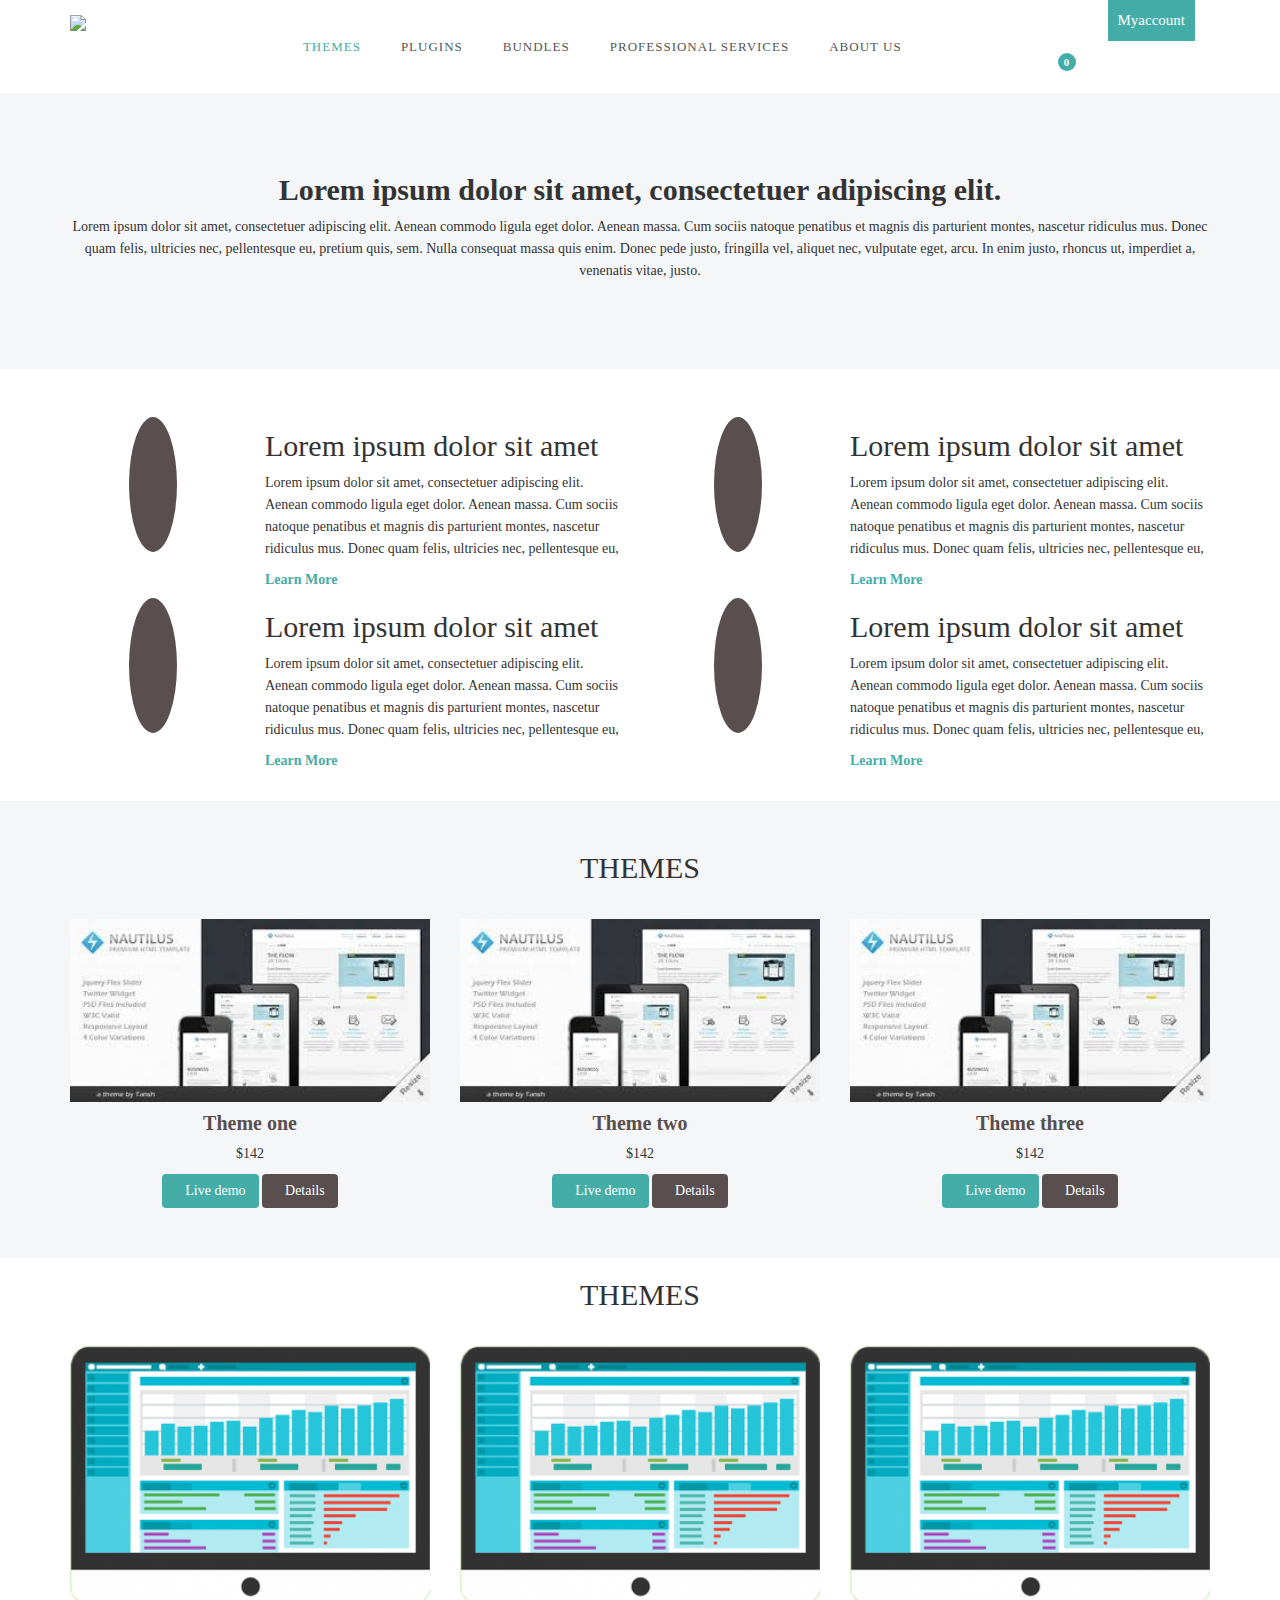
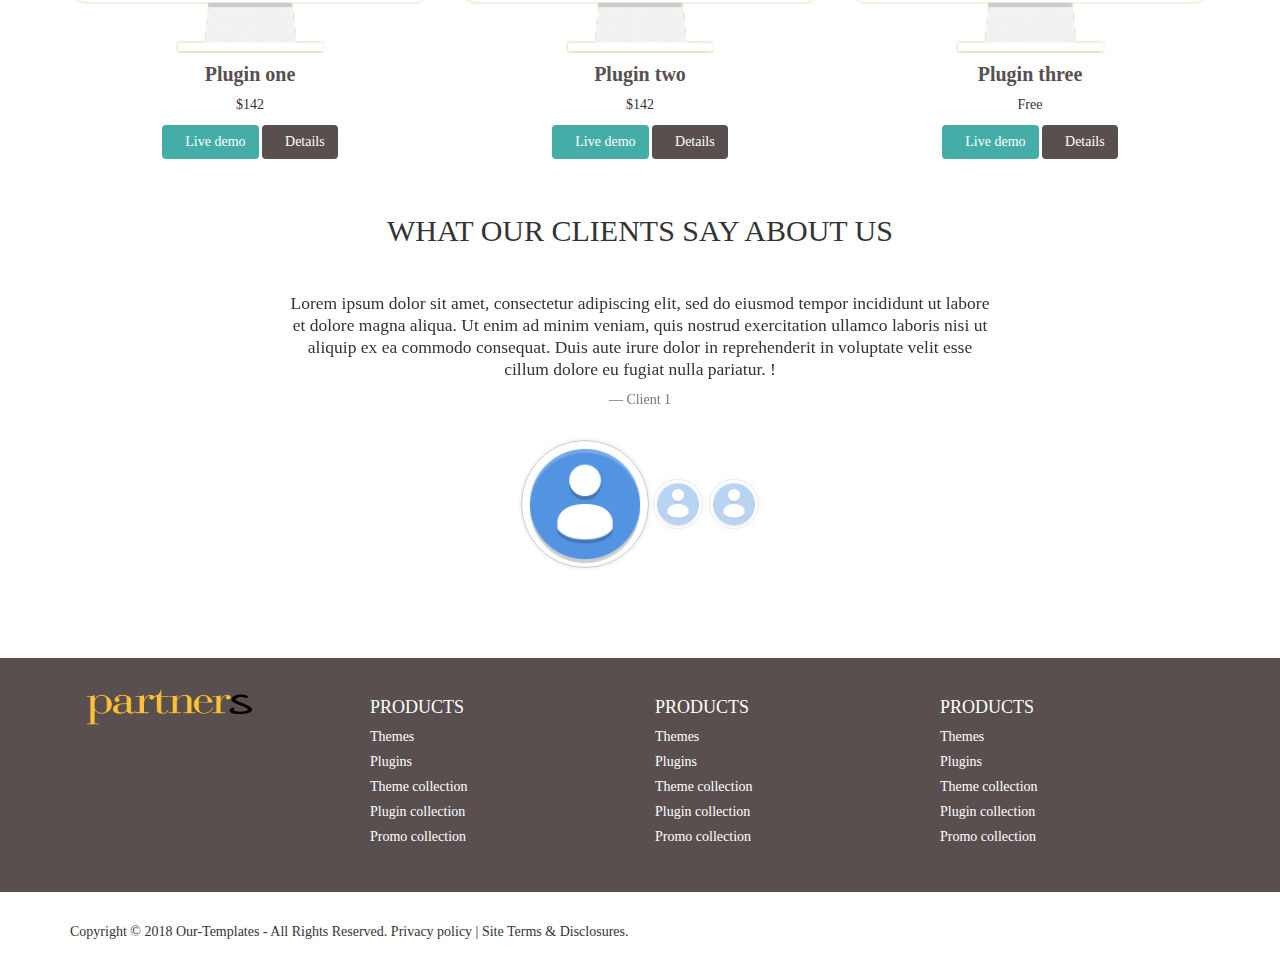
==== commit 5b88a88f: "added index" ====
--- a/index.html
+++ b/index.html
@@ -9,108 +9,110 @@
 </head>
 <body class="header-fixed">
 <header>
-<div class="header-v6 header-classic-white header-sticky">
-			<!-- Navbar -->
-			<div class="navbar mega-menu" role="navigation">
-				<div class="container">
-					<!-- Brand and toggle get grouped for better mobile display -->
+	<div class="header-v6 header-classic-white header-sticky">
+		<!-- Navbar -->
+		<div class="navbar mega-menu" role="navigation">
+			<div class="container">
+				<!-- Brand and toggle get grouped for better mobile display -->
+				<div class="menu-container">
+					<button type="button" class="navbar-toggle" data-toggle="collapse" data-target=".navbar-responsive-collapse">
+						<span class="sr-only">Toggle navigation</span>
+						<span class="icon-bar"></span>
+						<span class="icon-bar"></span>
+						<span class="icon-bar"></span>
+					</button>
+
+					<!-- Navbar Brand -->
+					<div class="navbar-brand">
+						<a href="index.html">
+							<img class="shrink-logo" src="assets/img/logo1-default.png" alt="Logo">
+						</a>
+					</div>
+					<!-- ENd Navbar Brand -->
+
+					<!-- Header Inner Right -->
+					<div class="header-inner-right">
+						<ul class="menu-icons-list">
+							<li class="menu-icons shopping-cart">
+								<i class="menu-icons-style radius-x fa fa-shopping-cart"></i>
+								<span class="badge">0</span>
+								<div class="shopping-cart-open">
+									<span class="shc-title">No products in the Cart</span>
+									<button type="button" class="btn-u"><i class="fa fa-shopping-cart"></i> Cart</button>
+									<span class="shc-total">Total: <strong>$0.00</strong></span>
+								</div>
+							</li>
+							<li class="menu-icons"><a href=""><i class="fas fa-search"></i></li></a>
+							<li class="menu-icons">
+								<div class="dropdown">
+									 <button class="dropbtn">Myaccount</button>
+									<div class="dropdown-content">
+									    <a href="#">Register</a>
+									    <a href="#">Login</a>
+									    <a href="#">Register with facebook</a>
+									    <a href="">Register with google</a>
+									 </div>
+								</div>
+							</li>
+						</ul>
+					</div>
+					<!-- End Header Inner Right -->
+				</div>
+
+				<!-- Collect the nav links, forms, and other content for toggling -->
+				<div class="collapse navbar-collapse navbar-responsive-collapse">
 					<div class="menu-container">
-						<button type="button" class="navbar-toggle" data-toggle="collapse" data-target=".navbar-responsive-collapse">
-							<span class="sr-only">Toggle navigation</span>
-							<span class="icon-bar"></span>
-							<span class="icon-bar"></span>
-							<span class="icon-bar"></span>
-						</button>
-
-						<!-- Navbar Brand -->
-						<div class="navbar-brand">
-							<a href="index.html">
-								<img class="shrink-logo" src="assets/img/logo1-default.png" alt="Logo">
-							</a>
-						</div>
-						<!-- ENd Navbar Brand -->
-
-						<!-- Header Inner Right -->
-						<div class="header-inner-right">
-							<ul class="menu-icons-list">
-								<li class="menu-icons shopping-cart">
-									<i class="menu-icons-style radius-x fa fa-shopping-cart"></i>
-									<span class="badge">0</span>
-									<div class="shopping-cart-open">
-										<span class="shc-title">No products in the Cart</span>
-										<button type="button" class="btn-u"><i class="fa fa-shopping-cart"></i> Cart</button>
-										<span class="shc-total">Total: <strong>$0.00</strong></span>
-									</div>
-								</li>
-								<li class="menu-icons">
-									<div class="dropdown">
-										 <button class="dropbtn">Dropdown</button>
-										<div class="dropdown-content">
-										    <a href="#">Link 1</a>
-										    <a href="#">Link 2</a>
-										    <a href="#">Link 3</a>
-										 </div>
-									</div>
-								</li>
-							</ul>
-						</div>
-						<!-- End Header Inner Right -->
-					</div>
-
-					<!-- Collect the nav links, forms, and other content for toggling -->
-					<div class="collapse navbar-collapse navbar-responsive-collapse">
-						<div class="menu-container">
-							<ul class="nav navbar-nav">
-								<!-- Themes -->
-								<li class="dropdown active">
-									<a href="javascript:void(0);">
-										Themes
-									</a>
-								</li>
-								<!-- End Themes -->
-
-								<!-- Plugins -->
-								<li class="dropdown">
-									<a href="javascript:void(0);" class="dropdown-toggle" data-toggle="dropdown">
-										Plugins
-									</a>
-								</li>
-								<!-- End Plugins -->
-
-								<!-- Bundles -->
-								<li class="dropdown">
-									<a href="javascript:void(0);" class="dropdown-toggle" data-toggle="dropdown">
-										Bundles
-									</a>
-									<ul class="dropdown-menu">
-										<li><a href="blog_masonry_3col.html">Bundles 1</a></li>
-										<li><a href="blog_timeline.html">Bundles 2</a></li>
-									</ul>
-								</li>
-								<!-- End Blog -->
-
-								<!-- Profession-->
-								<li class="dropdown">
-									<a href="javascript:void(0);">
-										Professional Services
-									</a>
-								</li>
-								<!-- End Profession -->
-
-								<!-- About -->
-								<li class="dropdown">
-									<a href="javascript:void(0);">
-										About us
-									</a>
-								</li>
-								<!-- About-->
-							</ul>
-						</div>
-					</div><!--/navbar-collapse-->
-				</div>
-			</div>
-			<!-- End Navbar -->
-		</div>
+						<ul class="nav navbar-nav">
+							<!-- Themes -->
+							<li class="dropdown active">
+								<a href="javascript:void(0);">
+									Themes
+								</a>
+							</li>
+							<!-- End Themes -->
+
+							<!-- Plugins -->
+							<li class="dropdown">
+								<a href="javascript:void(0);" class="dropdown-toggle" data-toggle="dropdown">
+									Plugins
+								</a>
+							</li>
+							<!-- End Plugins -->
+
+							<!-- Bundles -->
+							<li class="dropdown">
+								<a href="javascript:void(0);" class="dropdown-toggle" data-toggle="dropdown">
+									Bundles
+								</a>
+								<ul class="dropdown-menu">
+									<li><a href="blog_masonry_3col.html">Bundles 1</a></li>
+									<li><a href="blog_timeline.html">Bundles 2</a></li>
+								</ul>
+							</li>
+							<!-- End Blog -->
+
+							<!-- Profession-->
+							<li class="dropdown">
+								<a href="javascript:void(0);">
+									Professional Services
+								</a>
+							</li>
+							<!-- End Profession -->
+
+							<!-- About -->
+							<li class="dropdown">
+								<a href="javascript:void(0);">
+									About us
+								</a>
+							</li>
+							<!-- About-->
+						</ul>
+					</div>
+				</div><!--/navbar-collapse-->
+			</div>
+		</div>
+		<!-- End Navbar -->
+	</div>
 </header>
 
 <section class="content-area">
@@ -204,7 +206,7 @@
 			<div class="row">
 				<div class="theme-one">
 					<h2>Themes</h2>
-					<div class="col-lg-4 col-md-4 col-sm-4 col-xs-12">
+					<div class="col-lg-4 col-md-4 col-sm-12 col-xs-12">
 						<div class="theme-image">
 							<a href=""><img src="img/theme1.jpg"></a>
 							<a href="" class="theme-name"><h4>Theme one</h4></a>
@@ -213,7 +215,7 @@
 							<a href=""><button type="button" class="btn1"><i class="fas fa-align-left"></i>Details</button></a>
 						</div>
 					</div>
-					<div class="col-lg-4 col-md-4 col-sm-4 col-xs-12">
+					<div class="col-lg-4 col-md-4 col-sm-12 col-xs-12">
 						<div class="theme-image">
 							<a href=""><img src="img/theme1.jpg"></a>
 							<a href="" class="theme-name"><h4>Theme two</h4></a>
@@ -222,7 +224,7 @@
 							<a href=""><button type="button" class="btn1"><i class="fas fa-align-left"></i>Details</button></a>
 						</div>
 					</div>
-					<div class="col-lg-4 col-md-4 col-sm-4 col-xs-12">
+					<div class="col-lg-4 col-md-4 col-sm-12 col-xs-12">
 						<div class="theme-image">
 							<a href=""><img src="img/theme1.jpg"></a>
 							<a href="" class="theme-name"><h4>Theme three</h4></a>
@@ -235,6 +237,106 @@
 			</div>
 		</div>
 	</div>
+</section>
+
+<section class="plugin">
+	<div class="container">
+		<div class="theme-list">
+			<div class="row">
+				<div class="theme-one">
+					<h2>Themes</h2>
+					<div class="col-lg-4 col-md-4 col-sm-12 col-xs-12">
+						<div class="theme-image">
+							<a href=""><img src="img/plugin.png"></a>
+							<a href="" class="theme-name"><h4>Plugin one</h4></a>
+							<div class="theme-price">$142</div>
+							<a href=""><button type="button" class="btn"><i class="fas fa-tv"></i> Live demo</button></a>
+							<a href=""><button type="button" class="btn1"><i class="fas fa-align-left"></i>Details</button></a>
+						</div>
+					</div>
+					<div class="col-lg-4 col-md-4 col-sm-12 col-xs-12">
+						<div class="theme-image">
+							<a href=""><img src="img/plugin.png"></a>
+							<a href="" class="theme-name"><h4>Plugin two</h4></a>
+							<div class="theme-price">$142</div>
+							<a href=""><button type="button" class="btn"><i class="fas fa-tv"></i> Live demo</button></a>
+							<a href=""><button type="button" class="btn1"><i class="fas fa-align-left"></i>Details</button></a>
+						</div>
+					</div>
+					<div class="col-lg-4 col-md-4 col-sm-12 col-xs-12">
+						<div class="theme-image">
+							<a href=""><img src="img/plugin.png"></a>
+							<a href="" class="theme-name"><h4>Plugin three</h4></a>
+							<div class="theme-price">Free</div>
+							<a href=""><button type="button" class="btn"><i class="fas fa-tv"></i> Live demo</button></a>
+							<a href=""><button type="button" class="btn1"><i class="fas fa-align-left"></i>Details</button></a>
+						</div>
+					</div>
+				</div>
+			</div>
+		</div>
+	</div>
+</section>
+
+<section class="testimonial">
+	<div class="container">
+        <div class="row">
+        	<h2 class="client-title">What our clients say about us</h2>
+            <div class="col-md-12">
+                <div class="carousel slide" data-ride="carousel" id="quote-carousel">
+                    <!-- Carousel Slides / Quotes -->
+                    <div class="carousel-inner text-center">
+                        <!-- Quote 1 -->
+                        <div class="item active">
+                            <blockquote>
+                                <div class="row">
+                                    <div class="col-sm-8 col-sm-offset-2">
+                                        <p>Lorem ipsum dolor sit amet, consectetur adipiscing elit, sed do eiusmod tempor incididunt ut labore et dolore magna aliqua. Ut enim ad minim veniam, quis nostrud exercitation ullamco laboris nisi ut aliquip ex ea commodo consequat. Duis aute irure dolor in reprehenderit in voluptate velit esse cillum dolore eu fugiat nulla pariatur. !</p>
+                                        <small>Client 1</small>
+                                    </div>
+                                </div>
+                            </blockquote>
+                        </div>
+                        <!-- Quote 2 -->
+                        <div class="item">
+                            <blockquote>
+                                <div class="row">
+                                    <div class="col-sm-8 col-sm-offset-2">
+                                        <p>Lorem ipsum dolor sit amet, consectetur adipiscing elit, sed do eiusmod tempor incididunt ut labore et dolore magna aliqua. Ut enim ad minim veniam, quis nostrud exercitation ullamco laboris nisi ut aliquip ex ea commodo consequat. Duis aute irure dolor in reprehenderit in voluptate velit esse cillum dolore eu fugiat nulla pariatur. </p>
+                                        <small>Client 2</small>
+                                    </div>
+                                </div>
+                            </blockquote>
+                        </div>
+                        <!-- Quote 3 -->
+                        <div class="item">
+                            <blockquote>
+                                <div class="row">
+                                    <div class="col-sm-8 col-sm-offset-2">
+                                        <p>Lorem ipsum dolor sit amet, consectetur adipiscing elit, sed do eiusmod tempor incididunt ut labore et dolore magna aliqua. Ut enim ad minim veniam, quis nostrud exercitation ullamco laboris nisi ut aliquip ex ea commodo consequat. Duis aute irure dolor in reprehenderit in voluptate velit esse cillum dolore eu fugiat nulla pariatur. .</p>
+                                        <small>Client 3</small>
+                                    </div>
+                                </div>
+                            </blockquote>
+                        </div>
+                    </div>
+                    <!-- Bottom Carousel Indicators -->
+                    <ol class="carousel-indicators">
+                        <li data-target="#quote-carousel" data-slide-to="0" class="active"><img class="img-responsive " src="img/testimonial.png" alt="">
+                        </li>
+                        <li data-target="#quote-carousel" data-slide-to="1"><img class="img-responsive" src="img/testimonial.png" alt="">
+                        </li>
+                        <li data-target="#quote-carousel" data-slide-to="2"><img class="img-responsive" src="img/testimonial.png" alt="">
+                        </li>
+                    </ol>
+
+                    <!-- Carousel Buttons Next/Prev -->
+                    <a data-slide="prev" href="#quote-carousel" class="left carousel-control"><i class="fa fa-chevron-left"></i></a>
+                    <a data-slide="next" href="#quote-carousel" class="right carousel-control"><i class="fa fa-chevron-right"></i></a>
+                </div>
+            </div>
+        </div>
+    </div>
 </section>
 
 
--- a/css/header/header.css
+++ b/css/header/header.css
@@ -223,7 +223,7 @@
 	display: inline-block;
 }
 
-.header-v6 li.menu-icons:first-child {
+.header-v6 li.menu-icons {
 	padding-right: 15px;
 }
 
--- a/css/style.css
+++ b/css/style.css
@@ -21,12 +21,14 @@
 p{
     line-height: 22px;
 }
-
+li.menu-icons a i {
+    color: #555;
+}
 .dropbtn {
-    background-color: #4CAF50;
+    background-color: #45ADA8;
     color: white;
-    padding: 16px;
-    font-size: 16px;
+    padding: 10px;
+    font-size: 15px;
     border: none;
 }
 
@@ -55,7 +57,7 @@
 
 .dropdown:hover .dropdown-content {display: block;}
 
-.dropdown:hover .dropbtn {background-color: #3e8e41;}
+.dropdown:hover .dropbtn {background-color: #45ADA8;}
 
 
 #topcontrol:hover {
@@ -141,6 +143,9 @@
 .theme-image .theme-price {
     padding-bottom: 10px;
 }
+.theme-image a img {
+    width: 100%;
+}
 button.btn {
     background: #45ADA8;
 }
@@ -169,6 +174,60 @@
     color: #594F4F;
 }
 
+
+/*testimonial*/
+#quote-carousel {
+    padding: 0 10px 30px 10px;
+    margin-top: 25px;
+}
+#quote-carousel .carousel-control {
+    background: none;
+    color: #CACACA;
+    font-size: 2.3em;
+    text-shadow: none;
+    margin-top: 30px;
+}
+#quote-carousel .carousel-indicators {
+    position: relative;
+    right: 50%;
+    top: auto;
+    bottom: 0px;
+    margin-top: 20px;
+    margin-right: -19px;
+}
+#quote-carousel .carousel-indicators li {
+    width: 50px;
+    height: 50px;
+    cursor: pointer;
+    border: 1px solid #ccc;
+    box-shadow: 0 0 5px rgba(0, 0, 0, 0.1);
+    border-radius: 50%;
+    opacity: 0.4;
+    overflow: hidden;
+    transition: all .4s ease-in;
+    vertical-align: middle;
+}
+#quote-carousel .carousel-indicators .active {
+    width: 128px;
+    height: 128px;
+    opacity: 1;
+    transition: all .2s;
+}
+.item blockquote {
+    border-left: none;
+    margin: 0;
+}
+/*.item blockquote p:before {
+    content: "\f10d";
+    font-family: 'Fontawesome';
+    float: left;
+    margin-right: 10px;
+}*/
+h2.client-title {
+    text-align: center;
+    text-transform: uppercase;
+    padding-top: 35px;
+}
 /*footer*/
 .footer-top {
     background: #594F4F;
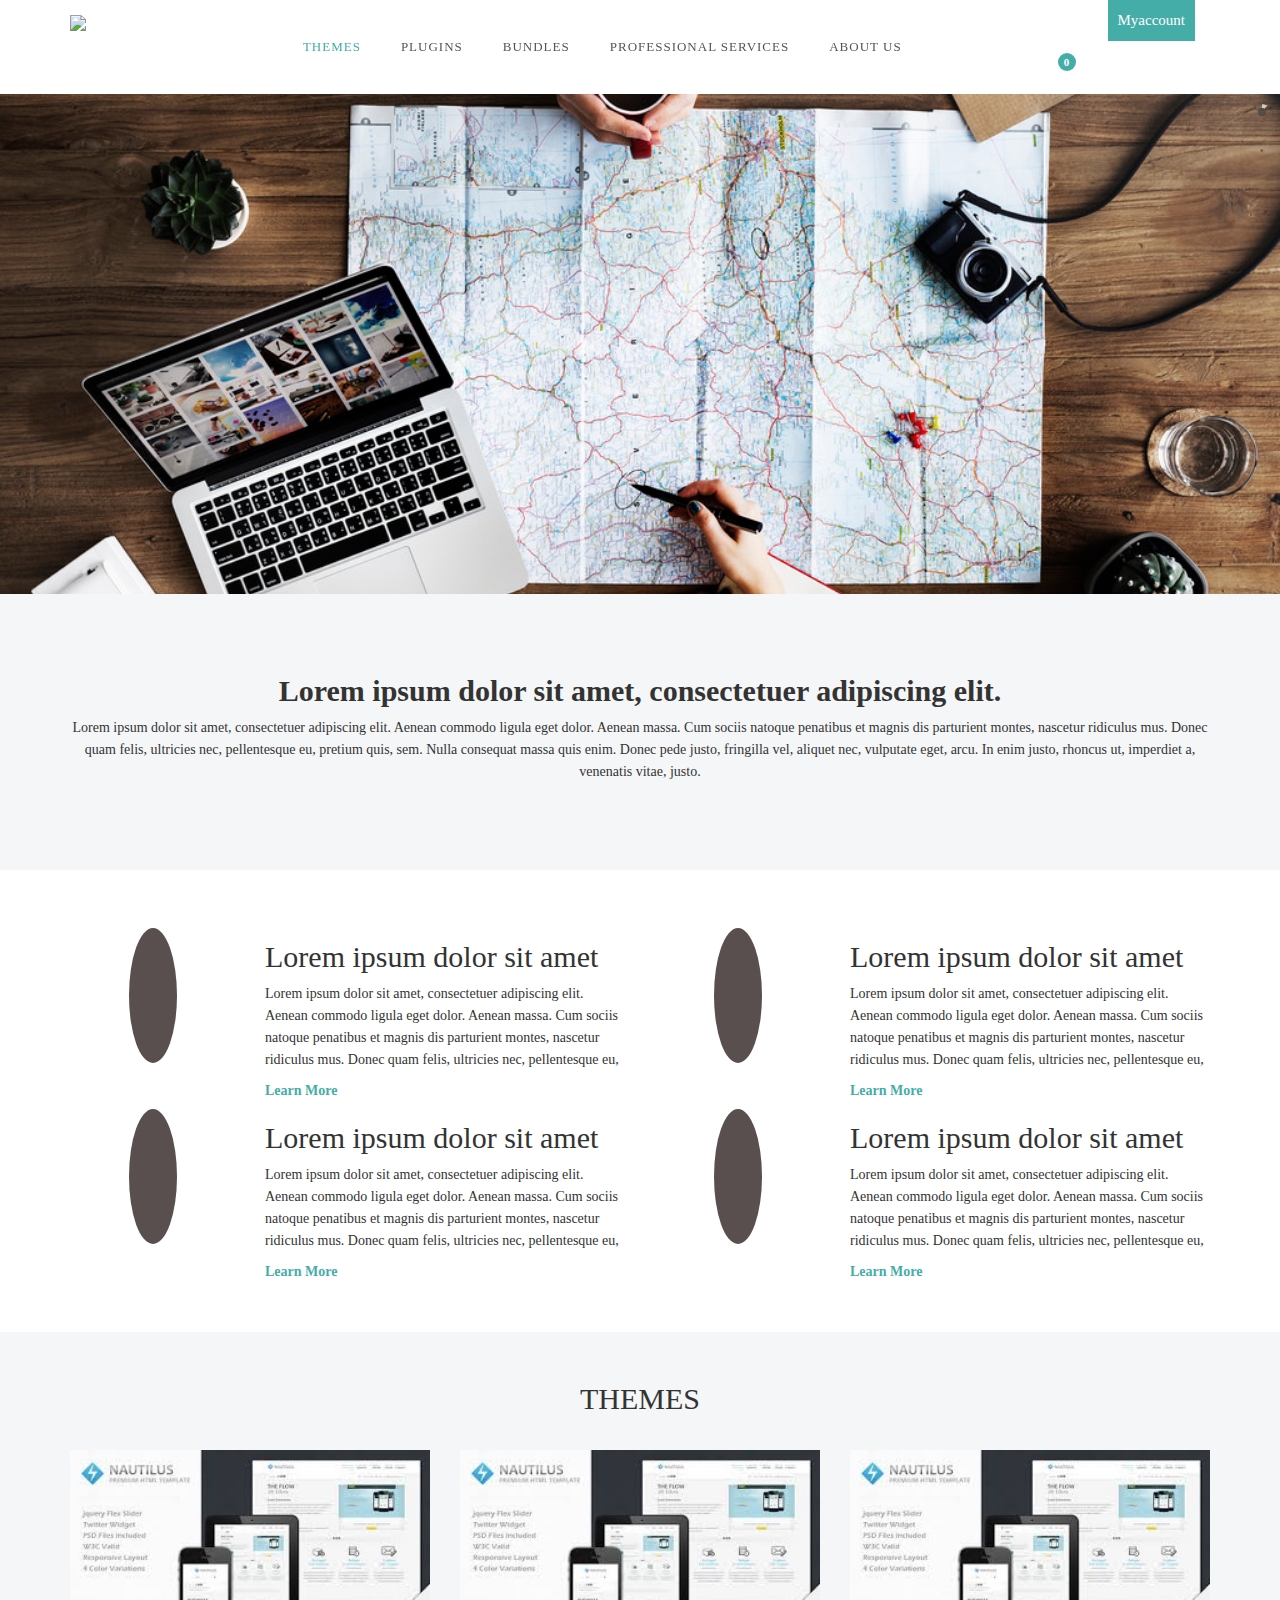
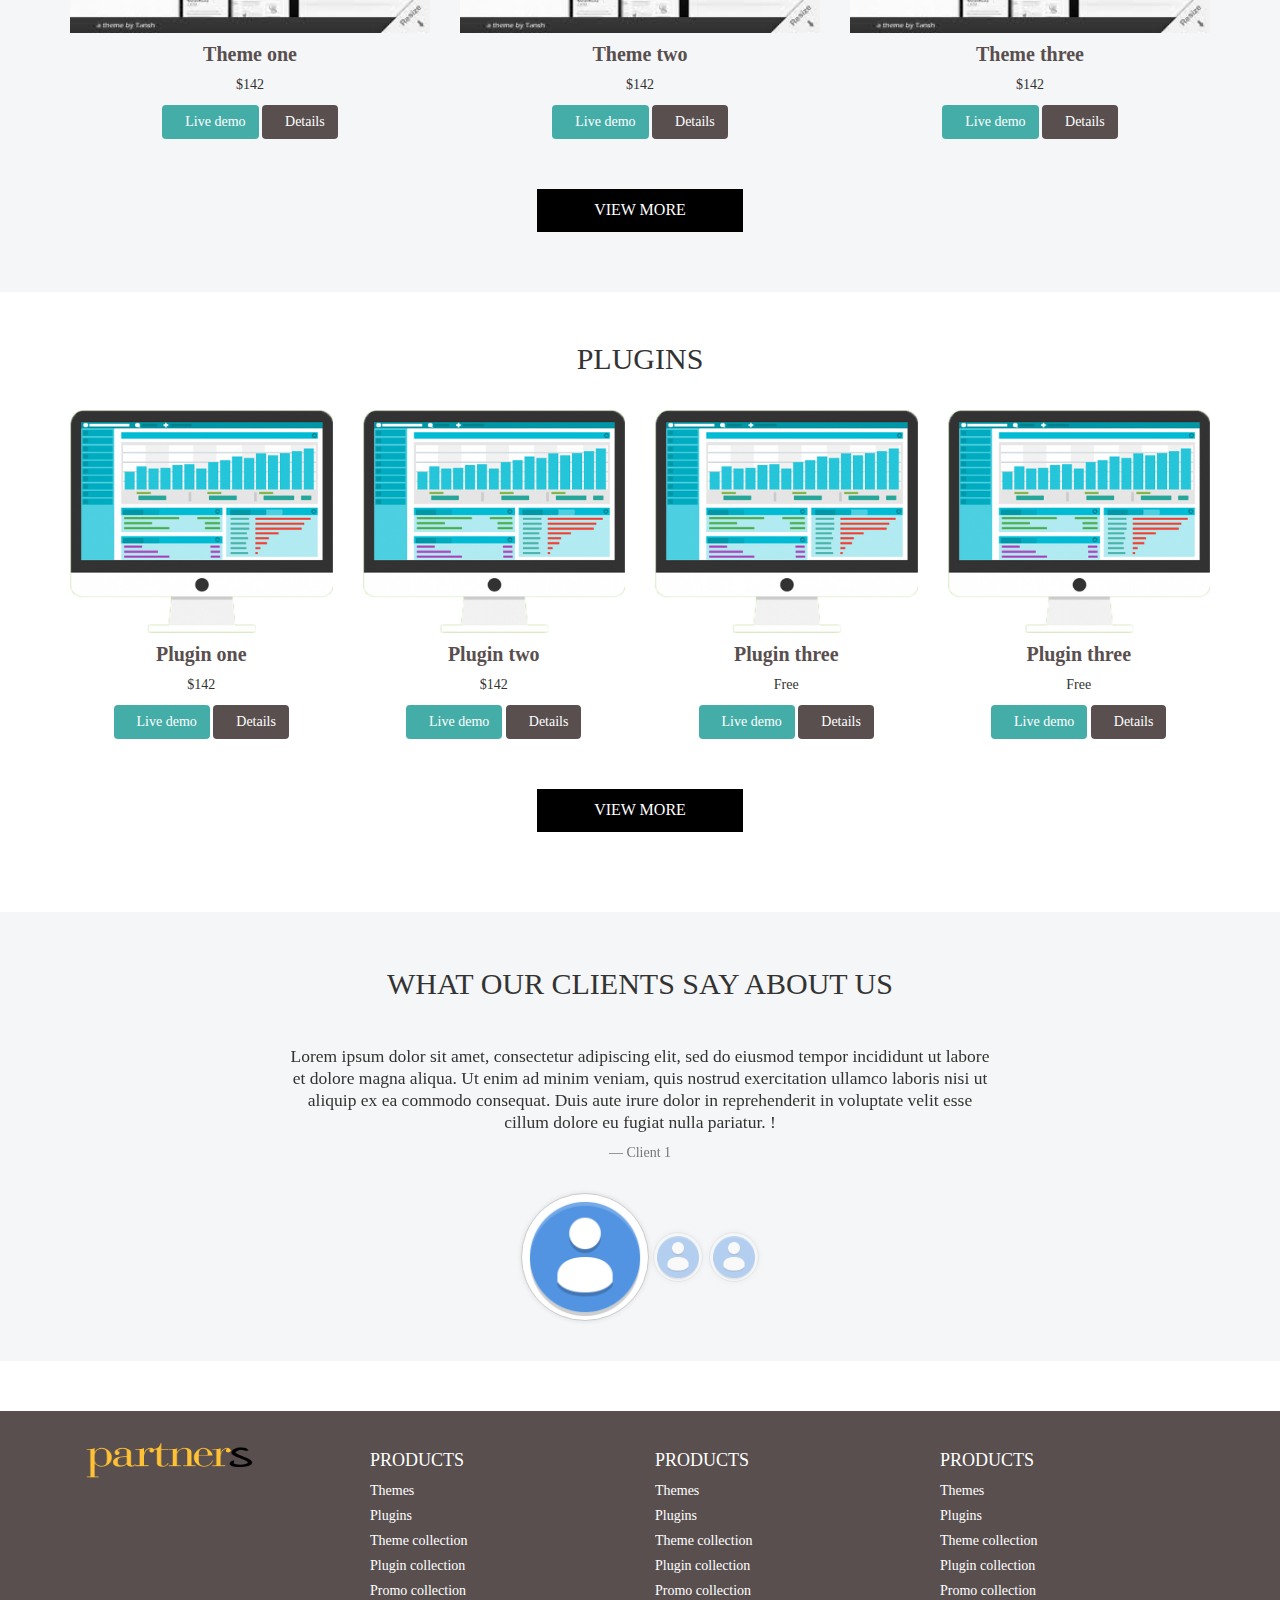
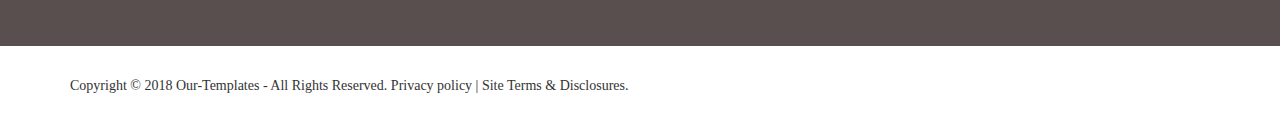
==== commit 2715fcf0: "added home" ====
--- a/index.html
+++ b/index.html
@@ -5,7 +5,9 @@
 
 <link rel="stylesheet" href="https://use.fontawesome.com/releases/v5.3.1/css/all.css" integrity="sha384-mzrmE5qonljUremFsqc01SB46JvROS7bZs3IO2EmfFsd15uHvIt+Y8vEf7N7fWAU" crossorigin="anonymous">
 <link rel="stylesheet" type="text/css" href="css/header/header.css">
+<link rel="stylesheet" href="assets/layerslider/css/layerslider.css">
 <link rel="stylesheet" type="text/css" href="css/style.css">
+<link rel="stylesheet" type="text/css" href="css/responsive.css">
 </head>
 <body class="header-fixed">
 <header>
@@ -25,7 +27,7 @@
 					<!-- Navbar Brand -->
 					<div class="navbar-brand">
 						<a href="index.html">
-							<img class="shrink-logo" src="assets/img/logo1-default.png" alt="Logo">
+							<img class="shrink-logo" src="img/logo.png" alt="Logo">
 						</a>
 					</div>
 					<!-- ENd Navbar Brand -->
@@ -115,6 +117,69 @@
 	</div>
 </header>
 
+		<!--=== Slider ===-->
+		<div id="layerslider" style="width: 100%; height: 500px;">
+			<!-- First slide -->
+			<div class="ls-slide" style="slidedirection: right; transition2d: 92,93,105; ">
+				<img src="img/slide1.jpg" class="ls-bg" alt="Slide background">
+
+				<span class="ls-s-1" style=" color: #fff; line-height:45px; font-weight: 200; font-size: 35px; top:200px; left: 50px; slidedirection : top; slideoutdirection : bottom; durationin : 1000; durationout : 1000; ">
+					Theme collection <br> 2018
+				</span>
+
+				<a class="btn-u btn-u-blue ls-s-1" href="#" style=" padding: 9px 20px; font-size:25px; top:340px; left: 50px; slidedirection : bottom; slideoutdirection : bottom; durationin : 2000; durationout : 2000; ">
+					View Detail
+				</a>
+				<a class="btn-u btn-u-grey ls-s-1" href="#" style=" padding: 9px 20px; font-size:25px; top:340px; left: 220px; slidedirection : bottom; slideoutdirection : bottom; durationin : 2000; durationout : 2000; ">
+					Live Demo
+				</a>
+
+				<img src="img/mobile.png" alt="Slider Image" class="ls-s-1" style=" top:30px; left: 400px; slidedirection : right; slideoutdirection : bottom; durationin : 3000; durationout : 3000; ">
+			</div>
+			<!-- End First slide -->
+
+			<!-- Second Slide -->
+			<div class="ls-slide" data-ls="slidedelay:4500; transition2d:25;">
+				<img src="img/slide1.jpg" class="ls-bg" alt="Slide background"/>
+
+				<img class="ls-l" src="img/mobile.png" style="top: 85%; left: 40%;"
+				data-ls="offsetxin:left; durationin:1500; delayin:900; fadein:false; offsetxout:left; durationout:1000; fadeout:false;" />
+
+				<span class="ls-s-1" style=" text-transform: uppercase; line-height: 45px; font-size:35px; color:#fff; top:200px; left: 590px; slidedirection : top; slideoutdirection : bottom; durationin : 3500; durationout : 3500; delayin : 1000;">
+					Theme Collection <br> 2018
+				</span>
+
+				<a class="btn-u btn-u-blue ls-s-1" href="#" style=" padding: 9px 20px; font-size:25px; top:340px; left: 590px; slidedirection : bottom; slideoutdirection : top; durationin : 3500; durationout : 2500; delayin : 1000; ">
+					View Detail
+				</a>
+				<a class="btn-u btn-u-grey ls-s-1" href="#" style=" padding: 9px 20px; font-size:25px; top:340px; left: 760px; slidedirection : bottom; slideoutdirection : top; durationin : 3500; durationout : 2500; delayin : 1000; ">
+					Live Demo
+				</a>
+			</div>
+			<!-- End Second Slide -->
+
+			<!-- Third Slide -->
+			<div class="ls-slide" data-ls="transition2d:93;">
+				<img src="img/slide1.jpg" class="ls-bg" alt="Slide background"/>
+
+				<img class="ls-l" src="img/mobile.png" style="top: 85%; left: 40%;"
+				data-ls="offsetxin:left; durationin:1500; delayin:900; fadein:false; offsetxout:left; durationout:1000; fadeout:false;" />
+
+				<span class="ls-s-1" style=" text-transform: uppercase; line-height: 45px; font-size:35px; color:#fff; top:200px; left: 590px; slidedirection : top; slideoutdirection : bottom; durationin : 3500; durationout : 3500; delayin : 1000;">
+					Theme Collection <br> 2018
+				</span>
+
+				<a class="btn-u btn-u-blue ls-s-1" href="#" style=" padding: 9px 20px; font-size:25px; top:340px; left: 590px; slidedirection : bottom; slideoutdirection : top; durationin : 3500; durationout : 2500; delayin : 1000; ">
+					View Detail
+				</a>
+				<a class="btn-u btn-u-grey ls-s-1" href="#" style=" padding: 9px 20px; font-size:25px; top:340px; left: 760px; slidedirection : bottom; slideoutdirection : top; durationin : 3500; durationout : 2500; delayin : 1000; ">
+					Live Demo
+				</a>
+			</div>
+			<!-- Third Slide -->
+		</div><!--/layer_slider-->
+		<!--=== End Slider ===-->
+
 <section class="content-area">
 	<div class="container">
 		<div class="home-content">
@@ -128,7 +193,7 @@
 	<div class="container">
 		<div class="home-service">
 			<div class="row">
-				<div class="col-lg-6 col-md-6 col-sm-6 col-xs-12 home-service-one">
+				<div class="col-lg-6 col-md-6 col-sm-6 col-xs-12 home-service-one animated bounce">
 					<div class="row">
 						<div class="col-lg-4 col-md-4 col-sm-4 col-xs-12 service-left">
 							<div class="service-icon">
@@ -236,6 +301,7 @@
 				</div>
 			</div>
 		</div>
+		<div class="view-btn"><a href="">View More</a></div>
 	</div>
 </section>
 
@@ -244,8 +310,8 @@
 		<div class="theme-list">
 			<div class="row">
 				<div class="theme-one">
-					<h2>Themes</h2>
-					<div class="col-lg-4 col-md-4 col-sm-12 col-xs-12">
+					<h2>plugins</h2>
+					<div class="col-lg-3 col-md-3 col-sm-12 col-xs-12">
 						<div class="theme-image">
 							<a href=""><img src="img/plugin.png"></a>
 							<a href="" class="theme-name"><h4>Plugin one</h4></a>
@@ -254,7 +320,7 @@
 							<a href=""><button type="button" class="btn1"><i class="fas fa-align-left"></i>Details</button></a>
 						</div>
 					</div>
-					<div class="col-lg-4 col-md-4 col-sm-12 col-xs-12">
+					<div class="col-lg-3 col-md-3 col-sm-12 col-xs-12">
 						<div class="theme-image">
 							<a href=""><img src="img/plugin.png"></a>
 							<a href="" class="theme-name"><h4>Plugin two</h4></a>
@@ -263,7 +329,7 @@
 							<a href=""><button type="button" class="btn1"><i class="fas fa-align-left"></i>Details</button></a>
 						</div>
 					</div>
-					<div class="col-lg-4 col-md-4 col-sm-12 col-xs-12">
+					<div class="col-lg-3 col-md-3 col-sm-12 col-xs-12">
 						<div class="theme-image">
 							<a href=""><img src="img/plugin.png"></a>
 							<a href="" class="theme-name"><h4>Plugin three</h4></a>
@@ -272,9 +338,19 @@
 							<a href=""><button type="button" class="btn1"><i class="fas fa-align-left"></i>Details</button></a>
 						</div>
 					</div>
-				</div>
-			</div>
-		</div>
+					<div class="col-lg-3 col-md-3 col-sm-12 col-xs-12">
+						<div class="theme-image">
+							<a href=""><img src="img/plugin.png"></a>
+							<a href="" class="theme-name"><h4>Plugin three</h4></a>
+							<div class="theme-price">Free</div>
+							<a href=""><button type="button" class="btn"><i class="fas fa-tv"></i> Live demo</button></a>
+							<a href=""><button type="button" class="btn1"><i class="fas fa-align-left"></i>Details</button></a>
+						</div>
+					</div>
+				</div>
+			</div>
+		</div>
+		<div class="view-btn"><a href="">View More</a></div>
 	</div>
 </section>
 
@@ -404,6 +480,15 @@
 <script src="js/jquery.min.js"></script>
 <script src="js/bootstrap.min.js"></script>
 <script src="js/back-to-top.js"></script>
+<script type="text/javascript" src="assets/layerslider/js/greensock.js"></script>
+<script type="text/javascript" src="assets/layerslider/js/layerslider.transitions.js"></script>
+<script type="text/javascript" src="assets/layerslider/js/layerslider.kreaturamedia.jquery.js"></script>
+<script type="text/javascript" src="assets/layerslider/js/layer-slider.js"></script>	
+<script type="text/javascript">
+		jQuery(document).ready(function() {
+			LayerSlider.initLayerSlider();
+		});
+</script>
 </body>
 </html>
 
--- a/css/header/header.css
+++ b/css/header/header.css
@@ -924,7 +924,7 @@
 		width: 100%;
 		height: auto;
 		z-index: 999;
-		/*position: fixed;*/
+		position: fixed;
 	}
 
 	.header-fixed .header-v6.header-fixed-shrink {
--- a/assets/layerslider/css/layerslider.css
+++ b/assets/layerslider/css/layerslider.css
@@ -0,0 +1,895 @@
+
+/*
+	* Style settings of LayerSlider
+	*
+	* (c) 2011-2016 George Krupa, John Gera & Kreatura Media
+	*
+	* Plugin web:			https://kreaturamedia.com/
+	* Licenses: 			http://codecanyon.net/licenses/
+*/
+
+
+
+/* Global settings */
+
+.ls-container {
+	visibility: hidden;
+	position: relative;
+}
+
+.ls-lt-container {
+	position: absolute;
+}
+
+.ls-lt-container,
+.ls-lt-container * {
+	text-align: left !important;
+	direction: ltr !important;
+}
+
+.ls-container-fullscreen {
+	margin: 0 auto !important;
+	padding: 2% !important;
+	background: black !important;
+	border-radius: 0 !important;
+	-moz-border-radius: 0 !important;
+	-webkit-border-radius: 0 !important;
+	border: none !important;
+}
+
+.ls-container-fullscreen .ls-thumbnail-wrapper,
+.ls-container-fullscreen .ls-fullscreen,
+.ls-container-fullscreen .ls-shadow {
+	display: none !important;
+}
+
+.ls-overflow-hidden {
+	overflow: hidden;
+}
+
+.ls-inner {
+	position: relative;
+	background-position: center center;
+	z-index: 2;
+	overflow: hidden;
+}
+
+.ls-loading-container {
+	position: absolute !important;
+	display: none;
+	z-index: 3 !important;
+	left: 50% !important;
+	top: 50% !important;
+}
+
+.ls-loading-indicator {
+	margin: 0 auto;
+}
+
+.ls-inner,
+.ls-slide {
+	width: 100%;
+	height: 100%;
+}
+
+.ls-slide,
+.ls-layer {
+	position: absolute;
+	display: none;
+	background-position: center center;
+	overflow: hidden;
+}
+
+.ls-active,
+.ls-animating {
+	display: block !important;
+}
+
+.ls-slide > * {
+	position: absolute;
+	line-height: normal;
+	margin: 0;
+	left: 0;
+	top: 0;
+}
+
+.ls-slide .ls-bg {
+	left: 0px;
+	top: 0px;
+	transform: none !important;
+	-o-transform: none !important;
+	-ms-transform: none !important;
+	-moz-transform: none !important;
+	-webkit-transform: none !important;
+}
+
+.ls-yourlogo {
+	position: absolute;
+	z-index: 99;
+}
+
+
+
+/* Timers */
+
+.ls-bar-timer {
+	position: absolute;
+	width: 0;
+	height: 2px;
+	background: white;
+	border-bottom: 2px solid #555;
+	opacity: .55;
+	filter: alpha(opacity=55);
+	z-index: 4;
+	top: 0;
+}
+
+.ls-circle-timer {
+	width: 16px;
+	height: 16px;
+	position: absolute;
+	right: 10px;
+	top: 10px;
+	z-index: 4;
+	opacity: .65;
+	filter: alpha(opacity=65);
+	display: none;
+}
+
+.ls-ct-half {
+	background: white;
+}
+
+.ls-ct-center {
+	background: #444;
+}
+
+.ls-ct-left,
+.ls-ct-right {
+	width: 50%;
+	height: 100%;
+	overflow: hidden;
+}
+
+.ls-ct-left,
+.ls-ct-right {
+	float: left;
+	position: relative;
+}
+
+.ls-ct-rotate {
+	width: 200%;
+	height: 100%;
+	position: absolute;
+	top: 0;
+}
+
+.ls-ct-left .ls-ct-rotate,
+.ls-ct-right .ls-ct-hider,
+.ls-ct-right .ls-ct-half {
+	left: 0;
+}
+
+.ls-ct-right .ls-ct-rotate,
+.ls-ct-left .ls-ct-hider,
+.ls-ct-left .ls-ct-half {
+	right: 0;
+}
+
+.ls-ct-hider,
+.ls-ct-half {
+	position: absolute;
+	top: 0;
+}
+
+.ls-ct-hider {
+	width: 50%;
+	height: 100%;
+	overflow: hidden;
+}
+
+.ls-ct-half {
+	width: 200%;
+	height: 100%;
+}
+
+.ls-ct-center {
+	width: 50%;
+	height: 50%;
+	left: 25%;
+	top: 25%;
+	position: absolute;
+}
+
+.ls-ct-half,
+.ls-ct-center {
+	border-radius: 100px;
+	-moz-border-radius: 100px;
+	-webkit-border-radius: 100px;
+}
+
+
+
+/* Navigation */
+
+.ls-bottom-nav-wrapper {
+	height: 0;
+}
+
+.ls-bottom-slidebuttons {
+	text-align: left;
+}
+
+.ls-bottom-nav-wrapper,
+.ls-below-thumbnails {
+	z-index: 2;
+	height: 0;
+	position: relative;
+	text-align: center;
+	margin: 0 auto;
+}
+
+.ls-below-thumbnails {
+	display: none;
+	z-index: 6;
+}
+
+.ls-bottom-nav-wrapper a,
+.ls-nav-prev,
+.ls-nav-next {
+	outline: none;
+}
+
+* .ls-bottom-nav-wrapper *,
+* .ls-bottom-nav-wrapper span * {
+	direction: ltr !important;
+}
+
+.ls-bottom-slidebuttons {
+	position: relative;
+	z-index: 1000;
+}
+
+.ls-bottom-slidebuttons,
+.ls-nav-start,
+.ls-nav-stop,
+.ls-nav-sides {
+	position: relative;
+}
+
+.ls-nothumb {
+	text-align: center !important;
+}
+
+.ls-link {
+	position: absolute;
+	width: 100% !important;
+	height: 100% !important;
+	left: 0 !important;
+	top: 0 !important;
+	background-image: url(blank.gif);
+}
+
+.ls-slide > a > * {
+	background-image: url(blank.gif);
+}
+
+
+
+/* Embedded videos */
+
+.ls-vpcontainer {
+	width: 100%;
+	height: 100%;
+	position: absolute;
+	left: 0;
+	top: 0;
+}
+
+.ls-videopreview {
+	width : 100%;
+	height : 100%;
+	position : absolute;
+	left : 0;
+	top : 0;
+	cursor : pointer;
+}
+
+.ls-playvideo {
+	position: absolute;
+	left: 50%;
+	top: 50%;
+	cursor: pointer;
+}
+
+
+
+/* Thumbnails */
+
+.ls-tn {
+	display: none !important;
+}
+
+.ls-thumbnail-hover {
+	display: none;
+	position: absolute;
+	left: 0;
+}
+
+.ls-thumbnail-hover-inner {
+	width: 100%;
+	height: 100%;
+	position: absolute;
+	left: 0;
+	top: 0;
+	display: none;
+}
+
+.ls-thumbnail-hover-bg {
+	position: absolute;
+	width: 100%;
+	height: 100%;
+	left: 0;
+	top: 0;
+}
+
+.ls-thumbnail-hover-img {
+	position: absolute;
+	overflow: hidden;
+}
+
+.ls-thumbnail-hover img {
+	max-width: none !important;
+	position: absolute;
+	display: inline-block;
+	visibility: visible !important;
+	left: 50%;
+	top: 0;
+}
+
+.ls-thumbnail-hover span {
+	left: 50%;
+	top: 100%;
+	width: 0;
+	height: 0;
+	display: block;
+	position: absolute;
+	border-left-color: transparent !important;
+	border-right-color: transparent !important;
+	border-bottom-color: transparent !important;
+}
+
+.ls-thumbnail-wrapper {
+	position: relative;
+	width: 100%;
+	margin: 0 auto;
+	z-index: 4;
+}
+
+.ls-thumbnail {
+	position: relative;
+	margin: 0 auto;
+}
+
+.ls-thumbnail-inner,
+.ls-thumbnail-slide-container {
+	width: 100%;
+}
+
+.ls-thumbnail-slide-container {
+	overflow: hidden !important;
+	position: relative;
+}
+
+.ls-touchscroll {
+	overflow-x: auto !important;
+}
+
+.ls-thumbnail-slide {
+	text-align: center;
+	white-space: nowrap;
+	float: left;
+	position: relative;
+}
+
+.ls-thumbnail-slide a {
+	overflow: hidden;
+	display: inline-block;
+	width: 0;
+	height: 0;
+	position: relative;
+}
+
+.ls-thumbnail-slide img {
+	max-width: none !important;
+	max-height: 100% !important;
+	height: 100%;
+	visibility: visible !important;
+}
+
+.ls-shadow {
+	display: none;
+	position: absolute;
+	z-index: 1;
+	top: 100%;
+	width: 100%;
+	left: 0;
+	overflow: hidden !important;
+	visibility: hidden;
+}
+
+.ls-shadow img {
+	width: 100% !important;
+	height: auto !important;
+	position: absolute !important;
+	left: 0 !important;
+	bottom: 0 !important;
+}
+
+.ls-bottom-nav-wrapper,
+.ls-thumbnail-wrapper,
+.ls-nav-prev,
+.ls-nav-next {
+	visibility: hidden;
+}
+
+
+
+/* WP plugin fullwidth */
+
+.ls-wp-fullwidth-container {
+	width: 100%;
+	position: relative;
+}
+
+.ls-wp-fullwidth-helper {
+	position: absolute;
+}
+
+
+
+/* 2D & 3D Layer Transitions */
+
+.ls-overflow-hidden {
+	overflow: hidden;
+}
+
+.ls-lt-tile {
+	position: relative;
+	float: left;
+	perspective: 1000px;
+	-o-perspective: 1000px;
+	-ms-perspective: 1000px;
+	-moz-perspective: 1000px;
+	-webkit-perspective: 1000px;
+}
+
+.ls-lt-tile img {
+	visibility: visible;
+	display: inline-block;
+}
+
+.ls-curtiles {
+	overflow: hidden;
+}
+
+.ls-curtiles,
+.ls-nexttiles {
+	position: absolute;
+	width: 100%;
+	height: 100%;
+	left: 0;
+	top: 0;
+}
+
+.ls-curtile, .ls-nexttile {
+	overflow: hidden;
+	position: absolute;
+	width: 100% !important;
+	height: 100% !important;
+	backface-visibility: hidden;
+	-o-backface-visibility: hidden;
+	-ms-backface-visibility: hidden;
+	-moz-backface-visibility: hidden;
+	-webkit-backface-visibility: hidden;
+}
+
+.ls-curtile {
+	left: 0;
+	top: 0;
+}
+
+.ls-curtile img,
+.ls-nexttile img {
+	position: absolute;
+	filter: inherit;
+}
+
+.ls-3d-container {
+	position: relative;
+	overflow: visible !important;
+}
+
+.ls-3d-box {
+	position: absolute;
+	top: 50%;
+	left: 50%;
+	transform-style: preserve-3d;
+	-o-transform-style: preserve-3d;
+	-ms-transform-style: preserve-3d;
+	-moz-transform-style: preserve-3d;
+	-webkit-transform-style: preserve-3d;
+}
+
+.ls-3d-box div {
+	overflow: hidden;
+	background: #777;
+	margin: 0;
+	padding: 0;
+	position: absolute;
+}
+
+
+
+/* Full screen */
+
+.ls-fullscreen {
+	position: absolute;
+	z-index: 10;
+	cursor: pointer;
+	display: block;
+}
+
+
+
+/* Removing all default global styles of WordPress themes */
+
+html * .ls-nav-prev,
+html * .ls-nav-next,
+html * .ls-container img,
+html * .ls-bottom-nav-wrapper a,
+html * .ls-container .ls-fullscreen,
+body * .ls-nav-prev,
+body * .ls-nav-next,
+body * .ls-container img,
+body * .ls-bottom-nav-wrapper a,
+body * .ls-container .ls-fullscreen,
+#ls-global * .ls-nav-prev,
+#ls-global * .ls-nav-next,
+#ls-global * .ls-container img,
+#ls-global * .ls-bottom-nav-wrapper a,
+#ls-global * .ls-container .ls-fullscreen,
+html * .ls-thumbnail a,
+body * .ls-thumbnail a,
+#ls-global * .ls-thumbnail a {
+	transition: none;
+	-o-transition: none;
+	-ms-transition: none;
+	-moz-transition: none;
+	-webkit-transition: none;
+	line-height: normal;
+	outline: none;
+	padding: 0;
+	border: 0;
+}
+
+html * .ls-slide > a,
+body * .ls-slide > a,
+#ls-global * .ls-slide > a,
+html * .ls-slide > h1,
+body * .ls-slide > h1,
+#ls-global * .ls-slide > h1,
+html * .ls-slide > h2,
+body * .ls-slide > h2,
+#ls-global * .ls-slide > h2,
+html * .ls-slide > h3,
+body * .ls-slide > h3,
+#ls-global * .ls-slide > h3,
+html * .ls-slide > h4,
+body * .ls-slide > h4,
+#ls-global * .ls-slide > h4,
+html * .ls-slide > h5,
+body * .ls-slide > h5,
+#ls-global * .ls-slide > h5,
+html * .ls-slide > p,
+body * .ls-slide > p,
+#ls-global * .ls-slide > p,
+html * .ls-slide > div,
+body * .ls-slide > div,
+#ls-global * .ls-slide > div,
+html * .ls-slide > span,
+body * .ls-slide > span,
+#ls-global * .ls-slide > span,
+html * .ls-slide > *,
+body * .ls-slide > *,
+#ls-global * .ls-slide > * {
+	transition: none;
+	-o-transition: none;
+	-ms-transition: none;
+	-moz-transition: none;
+	-webkit-transition: none;
+}
+
+html * .ls-slide > *,
+body * .ls-slide > *,
+#ls-global * .ls-slide > * {
+	margin: 0;
+}
+
+html * .ls-container img,
+body * .ls-container img,
+#ls-global * .ls-container img {
+	background: none !important;
+	min-width: 0 !important;
+	max-width: none !important;
+	border-radius: 0;
+	box-shadow: none;
+	border: 0;
+	padding: 0;
+}
+
+/*html * .ls-thumbnail a img,
+body * .ls-thumbnail a img,
+#ls-global * .ls-thumbnail a img {
+	min-width: 100% !important;
+}
+*/
+
+html * .ls-wp-container .ls-slide > *,
+body * .ls-wp-container .ls-slide > *,
+#ls-global * .ls-wp-container .ls-slide > * {
+	line-height: normal;
+	outline: none;
+	padding: 0;
+	margin: 0;
+	border: 0;
+}
+
+html * .ls-wp-container .ls-slide > a > *,
+body * .ls-wp-container .ls-slide > a > *,
+#ls-global * .ls-wp-container .ls-slide > a > * {
+	margin: 0;
+}
+
+html * .ls-wp-container .ls-slide > a,
+body * .ls-wp-container .ls-slide > a,
+#ls-global * .ls-wp-container .ls-slide > a {
+	text-decoration: none;
+}
+
+.ls-wp-fullwidth-container,
+.ls-wp-fullwidth-helper,
+.ls-container,
+.ls-container * {
+	box-sizing: content-box !important;
+	-moz-box-sizing: content-box !important;
+	-webkit-box-sizing: content-box !important;
+}
+
+html * .ls-yourlogo,
+body * .ls-yourlogo,
+#ls-global * .ls-yourlogo {
+	margin: 0;
+}
+
+html * .ls-tn,
+body * .ls-tn,
+#ls-global * .ls-tn {
+	display: none;
+}
+
+.site {
+	overflow: visible !important;
+}
+
+
+
+/* Style of LayerSlider Debug Console */
+
+.ls-debug-console * {
+	margin: 0 !important;
+	padding: 0 !important;
+	border: 0 !important;
+	color: white !important;
+	text-shadow: none !important;
+	font-family: "HelveticaNeue-Light", "Helvetica Neue Light", Helvetica, Arial, sans-serif !important;
+	line-height: normal !important;
+	-webkit-font-smoothing: antialiased !important;
+	text-align: left !important;
+	font-style: normal !important;
+}
+
+.ls-debug-console h1 {
+	padding-top: 10px !important;
+	font-size: 17px !important;
+	font-weight: bold !important;
+}
+
+.ls-debug-console h1:first-child {
+	padding-top: 0 !important;
+}
+
+.ls-debug-console ul {
+	padding-top: 10px !important;
+	list-style: none !important;
+}
+
+.ls-debug-console li {
+	margin-left: 10px !important;
+	font-size: 13px !important;
+	position: relative !important;
+	font-weight: normal !important;
+}
+
+html * .ls-debug-console li ul,
+body * .ls-debug-console li ul,
+#ls-global * .ls-debug-console li ul {
+	display: none;
+	width: 260px;
+	left: -10px;
+}
+
+.ls-debug-console li ul {
+	position: absolute !important;
+	bottom: 100% !important;
+	padding: 10px 10px 10px 0 !important;
+	background: white !important;
+	border-radius: 10px !important;
+	box-shadow: 0 0 20px black !important;
+}
+
+html * .ls-debug-console li:hover ul,
+body * .ls-debug-console li:hover ul,
+#ls-global * .ls-debug-console li:hover ul {
+	display: block;
+}
+
+.ls-debug-console li ul * {
+	color: black !important;
+}
+
+.ls-debug-console a {
+	text-decoration: none !important;
+	border-bottom: 1px dotted white !important;
+}
+
+.ls-error {
+	border-radius: 5px !important;
+	-moz-border-radius: 5px !important;
+	-wenkit-border-radius: 5px !important;
+	background: white !important;
+	height: auto !important;
+	width: auto !important;
+	color: white !important;
+	padding: 20px 40px 30px 80px !important;
+	position: relative !important;
+	box-shadow: 0 2px 20px -5px black;
+}
+
+.ls-error p {
+	line-height: normal !important;
+	text-shadow: none !important;
+	margin: 0 !important;
+	padding: 0 !important;
+	border: 0 !important;
+	text-align: justify !important;
+	font-family: Arial, sans-serif !important;
+}
+
+.ls-error .ls-error-title {
+	line-height: 40px !important;
+	color: red !important;
+	font-weight: bold !important;
+	font-size: 16px !important;
+}
+
+.ls-error .ls-error-text {
+	color: #555 !important;
+	font-weight: normal !important;
+	font-size: 13px !important;
+}
+
+.ls-error .ls-exclam {
+	width: 40px !important;
+	height: 40px !important;
+	position: absolute !important;
+	left: 20px !important;
+	top: 20px !important;
+	border-radius: 50px !important;
+	-moz-border-radius: 50px !important;
+	-webkit-border-radius: 50px !important;
+	font-size: 30px !important;
+	font-weight: bold !important;
+	color: white !important;
+	line-height: 40px !important;
+	background: red !important;
+	text-align: center !important;
+}
+
+
+
+/* GPU Hardware Acceleration */
+
+html * .ls-container .ls-shadow,
+html * .ls-container .ls-slide > *,
+html * .ls-container .ls-fullscreen,
+html * .ls-container .ls-3d-container,
+html * .ls-container .ls-lt-container,
+html * .ls-container .ls-lt-container *,
+html * .ls-container .ls-thumbnail-wrapper,
+html * .ls-container .ls-bottom-nav-wrapper,
+body * .ls-container .ls-shadow,
+body * .ls-container .ls-slide > *,
+body * .ls-container .ls-fullscreen,
+body * .ls-container .ls-3d-container,
+body * .ls-container .ls-lt-container,
+body * .ls-container .ls-lt-container *,
+body * .ls-container .ls-thumbnail-wrapper,
+body * .ls-container .ls-bottom-nav-wrapper,
+#ls-global * .ls-container .ls-shadow,
+#ls-global * .ls-container .ls-slide > *,
+#ls-global * .ls-container .ls-fullscreen,
+#ls-global * .ls-container .ls-3d-container,
+#ls-global * .ls-container .ls-lt-container,
+#ls-global * .ls-container .ls-lt-container *,
+#ls-global * .ls-container .ls-thumbnail-wrapper,
+#ls-global * .ls-container .ls-bottom-nav-wrapper,
+.ls-gpuhack {
+	transform: translate3d(0, 0, 0);
+	-o-transform: translate3d(0, 0, 0);
+	-ms-transform: translate3d(0, 0, 0);
+	-moz-transform: translate3d(0, 0, 0);
+	-webkit-transform: translate3d(0, 0, 0);
+}
+
+.ls-videohack {
+	transform: none !important;
+	-o-transform: none !important;
+	-ms-transform: none !important;
+	-moz-transform: none !important;
+	-webkit-transform: none !important;
+	transform-origin: none !important;
+	-o-transform-origin: none !important;
+	-ms-transform-origin: none !important;
+	-moz-transform-origin: none !important;
+	-webkit-transform-origin: none !important;
+}
+
+.ls-oldiepnghack {
+	filter: none !important;
+}
+
+.ls-gpuhack {
+	width: 100% !important;
+	height: 100% !important;
+	left: 0px !important;
+	top: 0px !important;
+}
+
+
+html * .ls-container .ls-webkit-hack,
+body * .ls-container .ls-webkit-hack,
+#ls-global * .ls-container .ls-webkit-hack {
+	width: 100%;
+	height: 100%;
+	position: absolute;
+	left: 0;
+	top: 0;
+	z-index: 1;
+}
+
+/* GPU */
+
+@media (transform-3d), (-o-transform-3d), (-ms-transform-3d), (-moz-transform-3d), (-webkit-transform-3d) {
+	#ls-test3d {
+		position: absolute;
+		left: 9px;
+		height: 3px;
+	}
+}
+
+/* Mobile features */
+
+.ls-forcehide {
+	display: none !important;
+}
--- a/css/style.css
+++ b/css/style.css
@@ -62,7 +62,7 @@
 
 #topcontrol:hover {
     color: #fff;
-    background: #72c02c;
+    background: #45ADA8;
     transition: all 0.3s ease-in-out;
 }
 
@@ -86,6 +86,23 @@
     text-align: center;
     font-family: FontAwesome;
 }
+body.header-fixed {
+    padding-top: 94px;
+}
+/*slider*/
+a.btn-u.btn-u-blue.ls-l-1{
+    background: #45ADA8;
+}
+a.btn-u.btn-u-blue.ls-l-1:hover{
+    color: #fff;
+}
+a.btn-u.btn-u-grey.ls-l-1{
+    background: #594F4F;
+}
+a.btn-u.btn-u-grey.ls-l-1:hover{
+    color: #fff;
+}
+
 
 
 /*section 1*/
@@ -122,15 +139,18 @@
     color: #45ADA8;
     font-weight: bold;
 }
-
+section.service-area {
+    padding: 10px 0 20px 0;
+}
 /*section 3*/
 section.theme {
     background: #f5f6f7;
     margin-top: 30px;
-    padding: 30px 0px 50px 0px;
+    padding: 30px 0px 30px 0px;
 }
 .theme-list {
     text-align: center;
+    padding-bottom: 20px;
 }
 .theme-one h2 {
     text-transform: uppercase;
@@ -173,7 +193,23 @@
 a.theme-name h4 {
     color: #594F4F;
 }
-
+.view-btn {
+    text-align: center;
+    margin-top: 30px;
+    background: black;
+    width: 18%;
+    margin: 30px auto;
+    padding: 10px;
+    font-size: 16px;
+    text-transform: uppercase;
+}
+.view-btn a {
+    color: #fff;
+}
+/*section plugin*/
+section.plugin {
+    margin-top: 30px;
+}
 
 /*testimonial*/
 #quote-carousel {
@@ -217,6 +253,10 @@
     border-left: none;
     margin: 0;
 }
+section.testimonial {
+    background: #f5f6f7;
+    margin-top: 50px;
+}
 /*.item blockquote p:before {
     content: "\f10d";
     font-family: 'Fontawesome';
@@ -253,68 +293,7 @@
 }
 
 
-
-/*register*/
-.reg-title {
-    text-transform: uppercase;
-    margin: 10px 0 25px 0;
-    border-bottom: 1px dotted #e4e9f0;
-}
-.reg-title h4 {
-    font-size: 22px;
-    margin: 0 0 -2px 0;
-    padding-bottom: 5px;
-    display: inline-block;
-    border-bottom: 2px solid #45ADA8;
-}
-
-input[type="text"], input[type="email"], input[type="number"], input[type="password"],select{
-    height: 36px;
-    border: 1px solid #d9e0ea;
-    background: #fff;
-    color: #373c41;
-    vertical-align: middle;
-}
-input[type="text"], input[type="email"], input[type="number"], input[type="password"],select {
-    max-width: 85%;
-    width: 440px;
-    vertical-align: middle;
-    margin: 0 auto;
-}
-.infield {
-    text-align: center;
-}
-.infield label {
-    margin: 10px 20px 10px 0px;
-    padding: 0;
-    width: 37%;
-    text-align: left;
-}
-span.color-red {
-    color: red;
-}
-.form-control {
-    box-shadow: none;
-    border-radius: 0;
-}
-.btn-register {
-    text-align: center;
-    padding: 10px;
-}
-button#register-btn {
-    padding: 4px 15px 4px 15px;
-    background: #45ADA8;
-    border: none;
-    color: #fff;
-    font-size: 17px;
-    text-transform: uppercase;
-}
-
-/*login*/
-.log-field label {
-    padding-right: 10px;
-    width: 78px;
-}
-.log-field {
-    margin-bottom: 10px;
+@media (max-width: 991px){
+    body.header-fixed {
+    padding-top: 0 !important;
 }--- a/css/responsive.css
+++ b/css/responsive.css
@@ -0,0 +1,4 @@
+@media (max-width: 991px){
+body.header-fixed-fixed {
+    padding-top: 0;
+}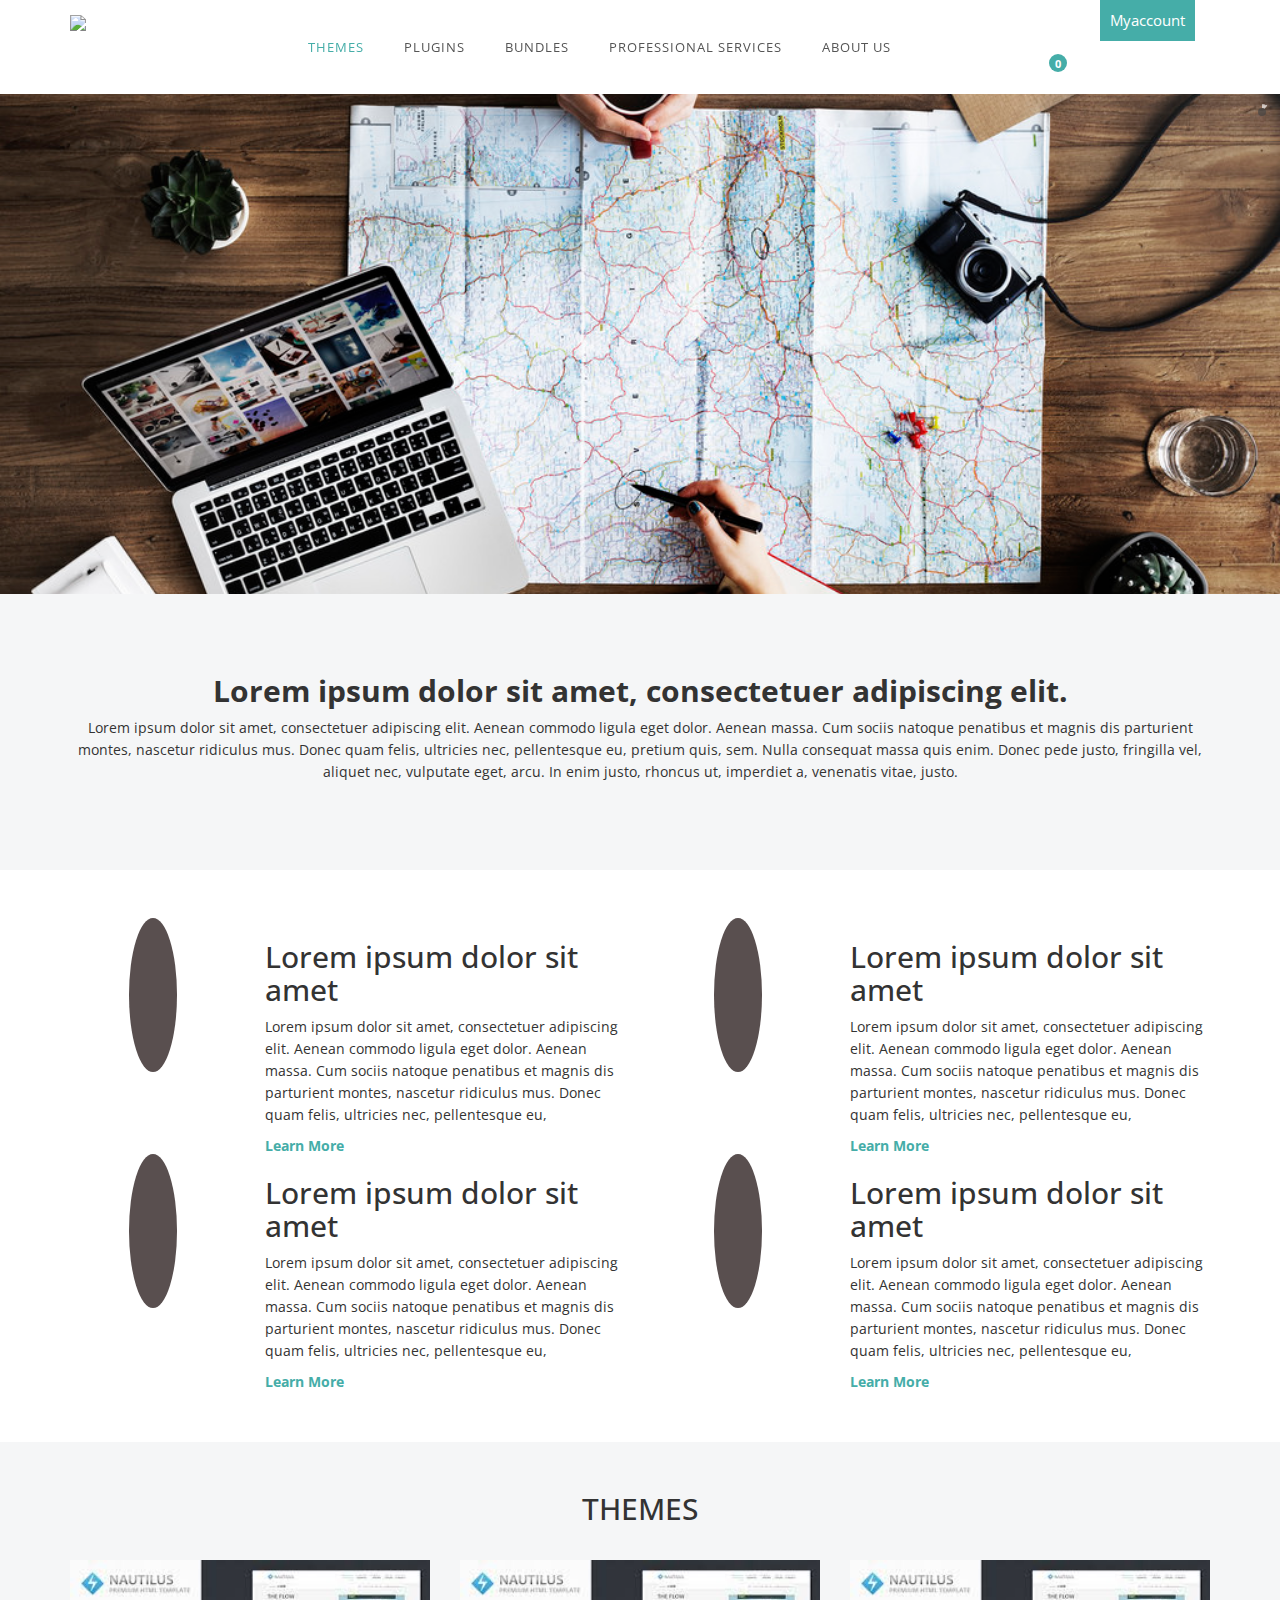
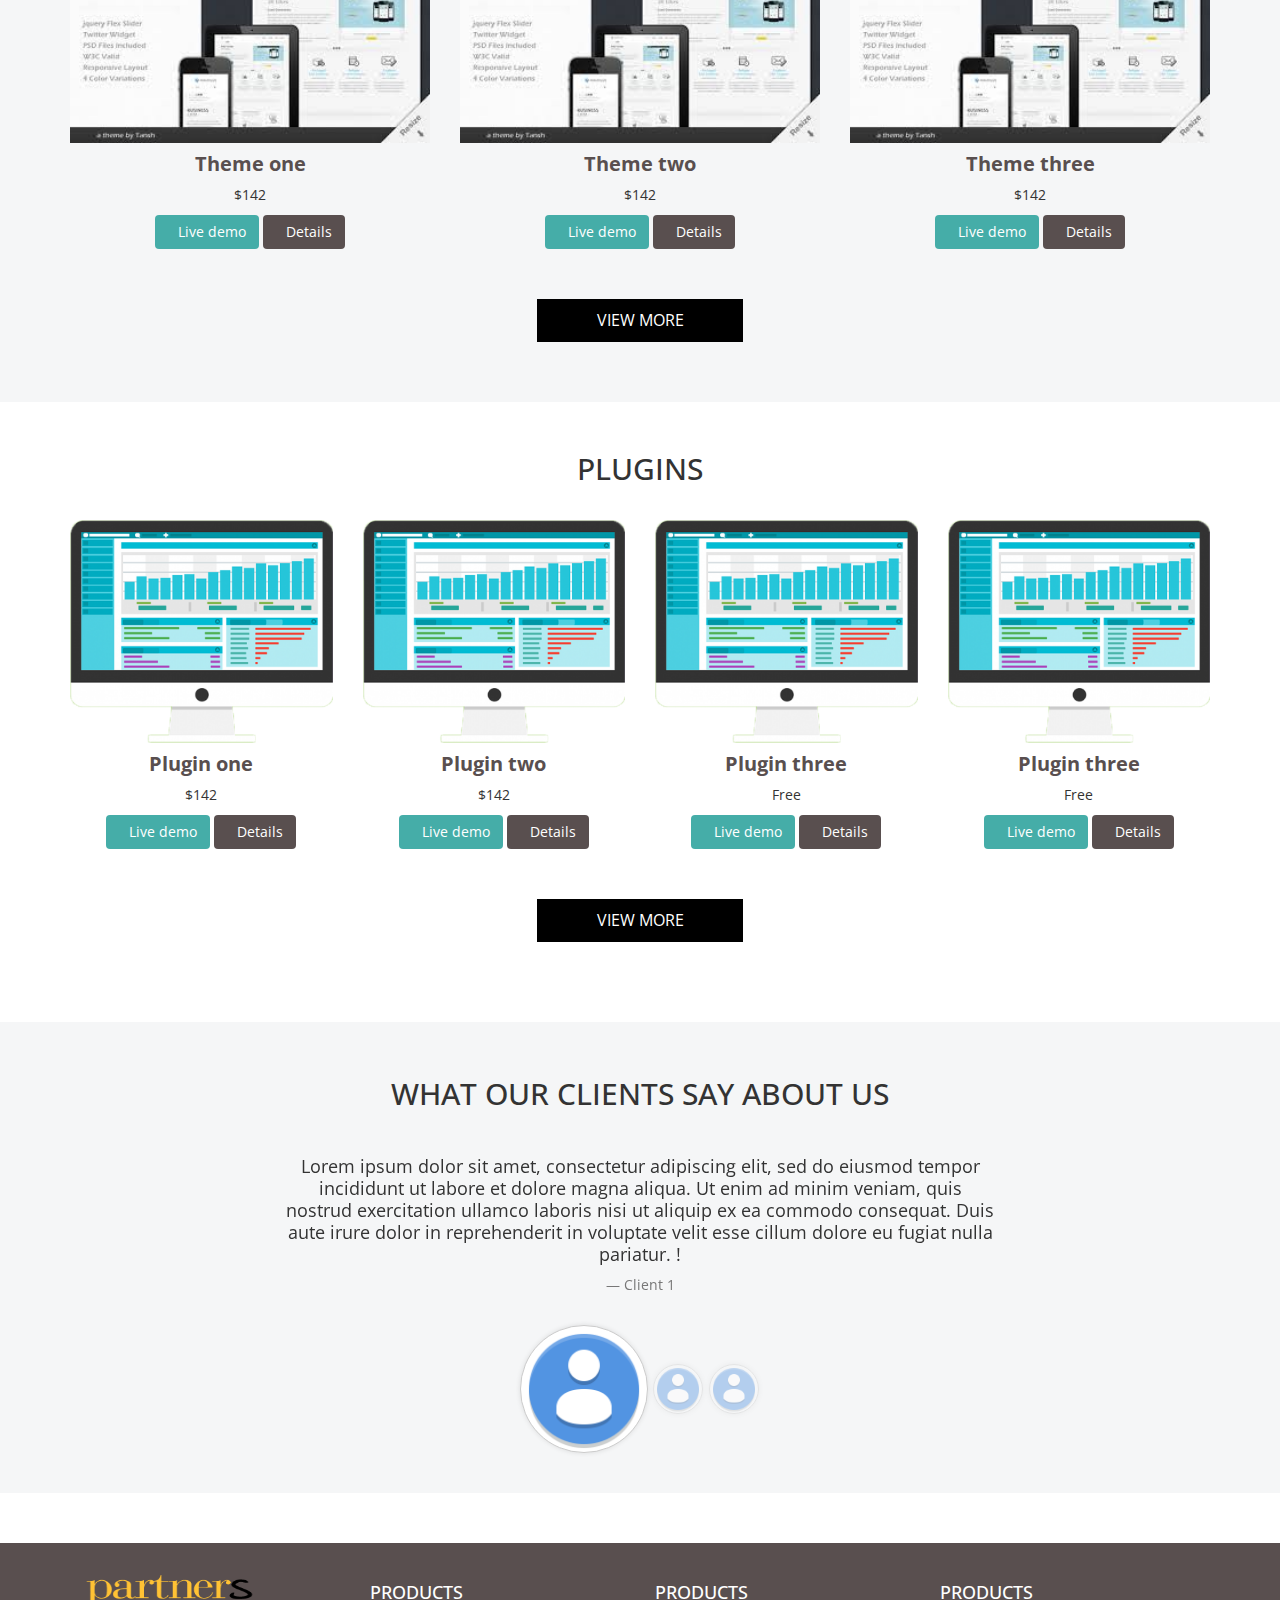
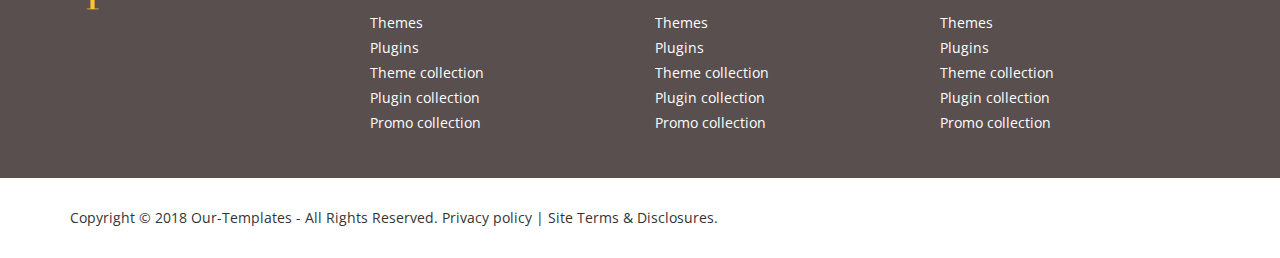
==== commit 7594ca2e: "product page" ====
--- a/index.html
+++ b/index.html
@@ -2,7 +2,7 @@
 <head>
 <title>Home</title>
 <link rel="stylesheet" type="text/css" href="css/bootstrap/bootstrap.min.css">
-
+<link href="https://fonts.googleapis.com/css?family=Open+Sans" rel="stylesheet">
 <link rel="stylesheet" href="https://use.fontawesome.com/releases/v5.3.1/css/all.css" integrity="sha384-mzrmE5qonljUremFsqc01SB46JvROS7bZs3IO2EmfFsd15uHvIt+Y8vEf7N7fWAU" crossorigin="anonymous">
 <link rel="stylesheet" type="text/css" href="css/header/header.css">
 <link rel="stylesheet" href="assets/layerslider/css/layerslider.css">
@@ -193,7 +193,7 @@
 	<div class="container">
 		<div class="home-service">
 			<div class="row">
-				<div class="col-lg-6 col-md-6 col-sm-6 col-xs-12 home-service-one animated bounce">
+				<div class="col-lg-6 col-md-6 col-sm-12 col-xs-12 home-service-one animated bounce">
 					<div class="row">
 						<div class="col-lg-4 col-md-4 col-sm-4 col-xs-12 service-left">
 							<div class="service-icon">
@@ -209,7 +209,7 @@
 						</div>
 					</div>
 				</div>
-				<div class="col-lg-6 col-md-6 col-sm-6 col-xs-12 home-service-one">
+				<div class="col-lg-6 col-md-6 col-sm-12 col-xs-12 home-service-one">
 					<div class="row">
 						<div class="col-lg-4 col-md-4 col-sm-4 col-xs-12 service-left">
 							<div class="service-icon">
@@ -227,7 +227,7 @@
 				</div>
 			</div>
 			<div class="row">
-				<div class="col-lg-6 col-md-6 col-sm-6 col-xs-12 home-service-one">
+				<div class="col-lg-6 col-md-6 col-sm-12 col-xs-12 home-service-one">
 					<div class="row">
 						<div class="col-lg-4 col-md-4 col-sm-4 col-xs-12 service-left">
 							<div class="service-icon">
@@ -243,7 +243,7 @@
 						</div>
 					</div>
 				</div>
-				<div class="col-lg-6 col-md-6 col-sm-6 col-xs-12 home-service-one">
+				<div class="col-lg-6 col-md-6 col-sm-12 col-xs-12 home-service-one">
 					<div class="row">
 						<div class="col-lg-4 col-md-4 col-sm-4 col-xs-12 service-left">
 							<div class="service-icon">
--- a/css/style.css
+++ b/css/style.css
@@ -1,9 +1,9 @@
-body{font-family: "Palatino";overflow-x: hidden;}
+body{font-family: 'Open Sans', sans-serif;overflow-x: hidden;}
 
 h1, h2, h3, h4, h5 {
     padding: 0px;
     font-size: 30px;
-    font-family: "Roboto Condensed";
+    font-family: 'Open Sans', sans-serif;
 }
 a {
     text-decoration: none;
